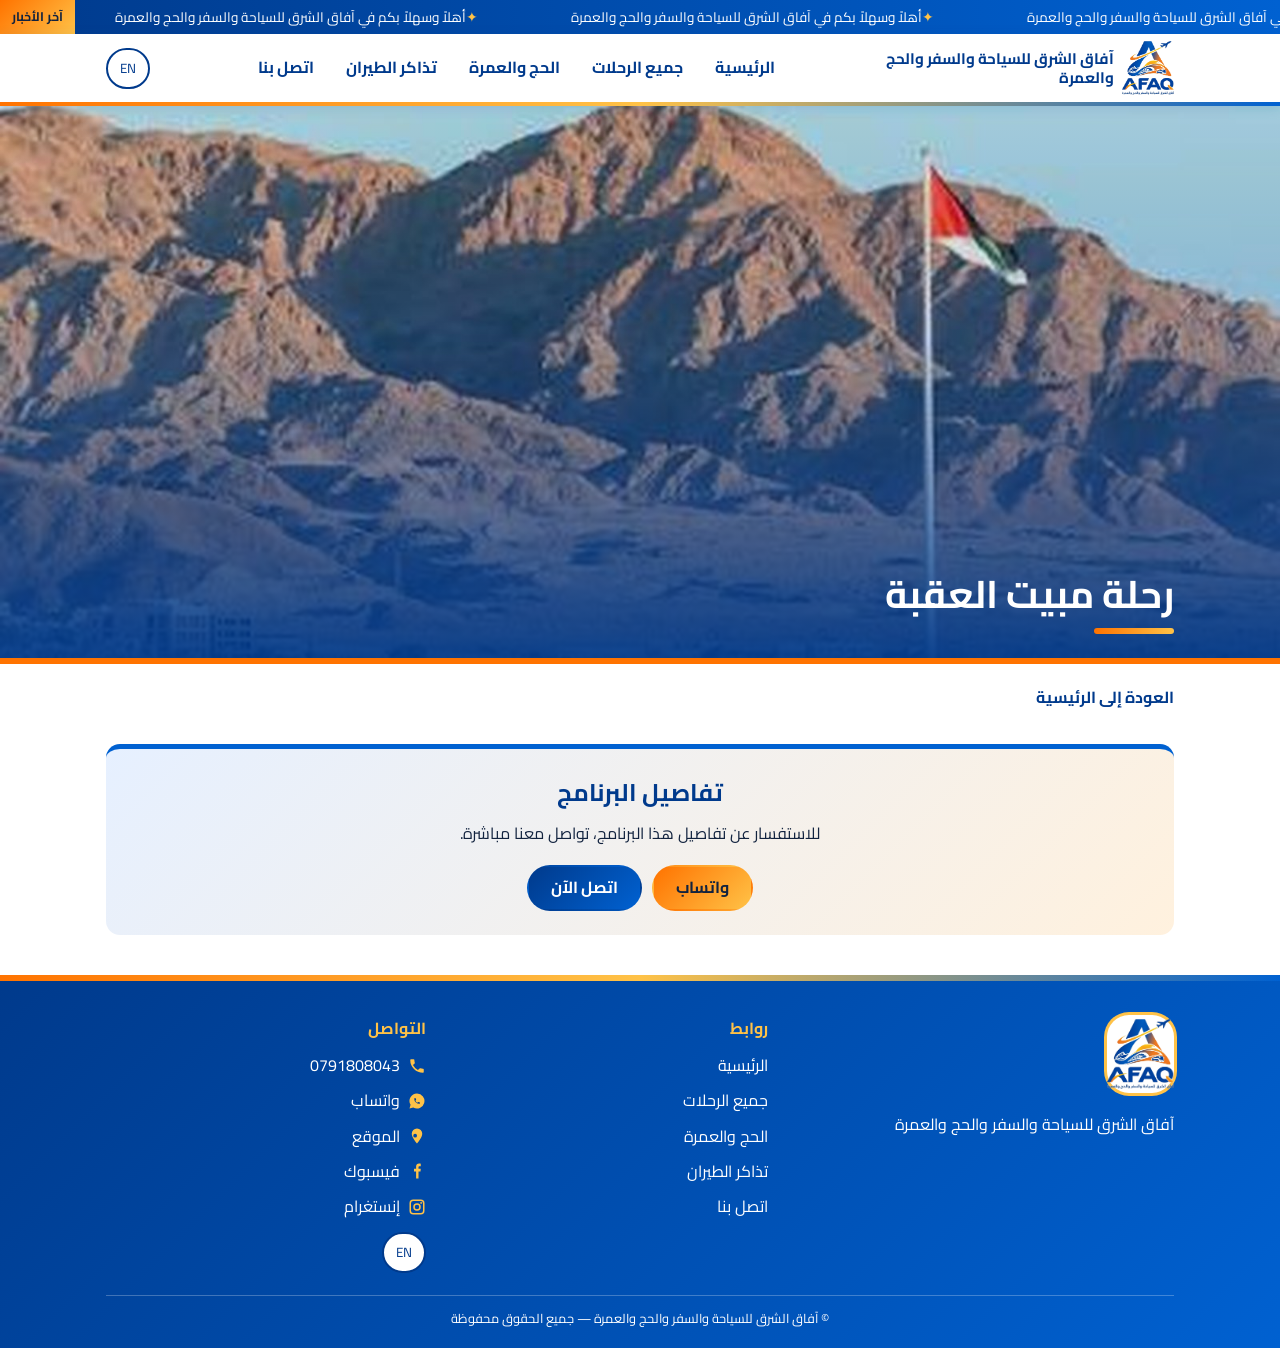
==== pages/aqaba-overnight.html @ fd5b0957 "Add files via upload" ====
<!DOCTYPE html>
<html lang="ar" dir="rtl">
<head>
<meta charset="utf-8">
<meta name="viewport" content="width=device-width, initial-scale=1">
<title>آفاق | Afaq</title>
<link rel="icon" href="../assets/logo/afaq-logo.png">
<link rel="stylesheet" href="../css/style.css">
<link rel="stylesheet" href="../css/responsive.css">
<link rel="stylesheet" href="../css/pages.css">
</head>
<body data-titlekey="c1">
<div class="ticker" role="marquee" aria-label="news"><div class="ticker-label" data-i18n="ticker_label">آخر الأخبار</div><div class="ticker-view"><div class="ticker-track" aria-live="off"><span data-i18n="ticker">أهلاً وسهلاً بكم في آفاق الشرق للسياحة والسفر والحج والعمرة</span><span data-i18n="ticker">أهلاً وسهلاً بكم في آفاق الشرق للسياحة والسفر والحج والعمرة</span><span data-i18n="ticker">أهلاً وسهلاً بكم في آفاق الشرق للسياحة والسفر والحج والعمرة</span><span data-i18n="ticker">أهلاً وسهلاً بكم في آفاق الشرق للسياحة والسفر والحج والعمرة</span><span data-i18n="ticker">أهلاً وسهلاً بكم في آفاق الشرق للسياحة والسفر والحج والعمرة</span><span data-i18n="ticker">أهلاً وسهلاً بكم في آفاق الشرق للسياحة والسفر والحج والعمرة</span><span data-i18n="ticker">أهلاً وسهلاً بكم في آفاق الشرق للسياحة والسفر والحج والعمرة</span><span data-i18n="ticker">أهلاً وسهلاً بكم في آفاق الشرق للسياحة والسفر والحج والعمرة</span><span data-i18n="ticker">أهلاً وسهلاً بكم في آفاق الشرق للسياحة والسفر والحج والعمرة</span><span data-i18n="ticker">أهلاً وسهلاً بكم في آفاق الشرق للسياحة والسفر والحج والعمرة</span><span data-i18n="ticker">أهلاً وسهلاً بكم في آفاق الشرق للسياحة والسفر والحج والعمرة</span><span data-i18n="ticker">أهلاً وسهلاً بكم في آفاق الشرق للسياحة والسفر والحج والعمرة</span></div></div></div>
<header class="nav"><div class="container">
<a class="nav-logo" href="../index.html" aria-label="Afaq"><img src="../assets/logo/afaq-logo.png" alt="Afaq"><span class="brand-name" data-i18n="company">آفاق الشرق للسياحة والسفر والحج والعمرة</span></a>
<nav class="nav-links" id="menu" aria-label="main">
<a href="../index.html" data-i18n="nav_home">الرئيسية</a>
<a href="../index.html#programs" data-i18n="nav_programs">جميع الرحلات</a>
<a href="../pages/hajj-umrah.html" data-i18n="nav_hajj">الحج والعمرة</a>
<a href="../pages/flight-tickets.html" data-i18n="nav_flights">تذاكر الطيران</a>
<a href="../index.html#contact" data-i18n="nav_contact">اتصل بنا</a>
</nav>
<div class="nav-right"><button class="lang-btn" type="button">EN</button><button class="menu-btn" type="button" aria-label="menu" aria-controls="menu" aria-expanded="false">☰</button></div>
</div></header>
<main>
<div class="page-hero"><img src="../assets/images/pages/aqaba.jpg" alt="العقبة" width="1600" height="900"><h1 data-i18n="c1">c1</h1></div>
<div class="container"><a class="back" href="../index.html" data-i18n="back_home">العودة إلى الرئيسية</a>
<!-- ===== EDITABLE CONTENT AREA =====
     Add the program details here (schedule, price, hotels, inclusions, conditions)
     once they are available. Nothing was invented. Remove the .details block below when done. -->
<section class="details"><h2 data-i18n="details_title">تفاصيل البرنامج</h2><p data-i18n="details_note">للاستفسار عن تفاصيل هذا البرنامج، تواصل معنا مباشرة.</p>
<div class="btns"><a class="btn btn-or" href="https://wa.me/962782977755" target="_blank" rel="noopener" data-i18n="wa_btn">واتساب</a><a class="btn btn-bl" href="tel:0791808043" data-i18n="call_btn">اتصل الآن</a></div></section>
</div></main>
<footer class="footer"><div class="container"><div class="f-grid">
<div><a class="logo-plate" href="../index.html"><img src="../assets/logo/afaq-logo.png" alt="Afaq"></a><p style="margin-top:10px" data-i18n="company">آفاق الشرق للسياحة والسفر والحج والعمرة</p></div>
<div><h4 data-i18n="footer_links">روابط</h4><ul>
<li><a href="../index.html" data-i18n="nav_home">الرئيسية</a></li>
<li><a href="../index.html#programs" data-i18n="nav_programs">جميع الرحلات</a></li>
<li><a href="../pages/hajj-umrah.html" data-i18n="nav_hajj">الحج والعمرة</a></li>
<li><a href="../pages/flight-tickets.html" data-i18n="nav_flights">تذاكر الطيران</a></li>
<li><a href="../index.html#contact" data-i18n="nav_contact">اتصل بنا</a></li></ul></div>
<div><h4 data-i18n="footer_contact">التواصل</h4><ul>
<li><a class="fl" href="tel:0791808043"><svg class="ic" viewBox="0 0 24 24" aria-hidden="true"><path d="M6.62 10.79a15.05 15.05 0 006.59 6.59l2.2-2.2a1 1 0 011.02-.24 11.36 11.36 0 003.58.57 1 1 0 011 1V20a1 1 0 01-1 1A17 17 0 013 4a1 1 0 011-1h3.5a1 1 0 011 1c0 1.25.2 2.45.57 3.57a1 1 0 01-.25 1.02z"/></svg><span dir="ltr">0791808043</span></a></li>
<li><a class="fl" href="https://wa.me/962782977755" target="_blank" rel="noopener"><svg class="ic" viewBox="0 0 24 24" aria-hidden="true"><path d="M12 2a10 10 0 00-8.6 15.1L2 22l5-1.3A10 10 0 1012 2z"/><path style="fill:var(--blue)" transform="translate(7 7) scale(.42)" d="M6.62 10.79a15.05 15.05 0 006.59 6.59l2.2-2.2a1 1 0 011.02-.24 11.36 11.36 0 003.58.57 1 1 0 011 1V20a1 1 0 01-1 1A17 17 0 013 4a1 1 0 011-1h3.5a1 1 0 011 1c0 1.25.2 2.45.57 3.57a1 1 0 01-.25 1.02z"/></svg><span data-i18n="lbl_whatsapp">واتساب</span></a></li>
<li><a class="fl" href="https://maps.app.goo.gl/3E16qzeTnFBvjdeH8" target="_blank" rel="noopener"><svg class="ic" viewBox="0 0 24 24" aria-hidden="true"><path d="M12 2a7 7 0 00-7 7c0 5.25 7 13 7 13s7-7.75 7-13a7 7 0 00-7-7zm0 9.500A2.500 2.500 0 119.500 9 2.500 2.500 0 0112 11.500z"/></svg><span data-i18n="lbl_location">الموقع</span></a></li>
<li><a class="fl" href="https://www.instagram.com/abostef_p?obrf=c3Zuem4zdndrcmEz&amp;utm_source=qr" target="_blank" rel="noopener"><svg class="ic" viewBox="0 0 24 24" aria-hidden="true"><path d="M14 9V7c0-.9.3-1.500 1.600-1.500H17V2.200C16.700 2.200 15.800 2 14.800 2 12.400 2 10.800 3.500 10.800 6.100V9H8v3.500h2.800V22H14v-9.500h2.700L17 9z"/></svg><span data-i18n="lbl_fb">فيسبوك</span></a></li>
<li><a class="fl" href="https://www.instagram.com/abostef_p?obrf=c3Zuem4zdndrcmEz&amp;utm_source=qr" target="_blank" rel="noopener"><svg class="ic" viewBox="0 0 24 24" aria-hidden="true"><path fill="none" stroke="currentColor" stroke-width="2" d="M7 3h10a4 4 0 014 4v10a4 4 0 01-4 4H7a4 4 0 01-4-4V7a4 4 0 014-4z"/><circle cx="12" cy="12" r="4" fill="none" stroke="currentColor" stroke-width="2"/><circle cx="17.500" cy="6.500" r="1.200"/></svg><span data-i18n="lbl_ig">إنستغرام</span></a></li></ul>
<button class="lang-btn" type="button" style="margin-top:8px">EN</button></div>
</div><p class="copy">© <span data-i18n="company">آفاق الشرق للسياحة والسفر والحج والعمرة</span> — <span data-i18n="rights">جميع الحقوق محفوظة</span></p></div></footer>
<script src="../js/language.js"></script>
<script src="../js/main.js"></script>
</body>
</html>
---- css/style.css ----
@font-face{font-family:Cairo;font-weight:400;font-display:swap;src:url(../assets/fonts/cairo-arabic-400-normal.woff2) format("woff2");unicode-range:U+0600-06FF,U+200C-200E,U+2010-2011,U+204F,U+2E41,U+FB50-FDFF,U+FE80-FEFC}
@font-face{font-family:Cairo;font-weight:700;font-display:swap;src:url(../assets/fonts/cairo-arabic-700-normal.woff2) format("woff2");unicode-range:U+0600-06FF,U+200C-200E,U+2010-2011,U+204F,U+2E41,U+FB50-FDFF,U+FE80-FEFC}
@font-face{font-family:Cairo;font-weight:400;font-display:swap;src:url(../assets/fonts/cairo-latin-400-normal.woff2) format("woff2");unicode-range:U+0000-00FF,U+0131,U+0152-0153,U+2000-206F,U+20AC,U+2122}
@font-face{font-family:Cairo;font-weight:700;font-display:swap;src:url(../assets/fonts/cairo-latin-700-normal.woff2) format("woff2");unicode-range:U+0000-00FF,U+0131,U+0152-0153,U+2000-206F,U+20AC,U+2122}
@font-face{font-family:Montserrat;font-weight:400;font-display:swap;src:url(../assets/fonts/montserrat-latin-400-normal.woff2) format("woff2")}
@font-face{font-family:Montserrat;font-weight:700;font-display:swap;src:url(../assets/fonts/montserrat-latin-700-normal.woff2) format("woff2")}
:root{--blue:#003A8C;--blue2:#0061D1;--orange:#FF7300;--yellow:#FFC247;--white:#fff;--ink:#12233f;--soft:#f3f7fd;--r:14px}
*{box-sizing:border-box;margin:0;padding:0}
html{scroll-behavior:smooth;-webkit-text-size-adjust:100%}
body{font-family:Cairo,Montserrat,sans-serif;color:var(--ink);background:#fff;line-height:1.7;overflow-x:hidden}
html[lang=en] body{font-family:Montserrat,Cairo,sans-serif;line-height:1.6}
img{max-width:100%;display:block}
a{color:inherit;text-decoration:none}
:focus-visible{outline:3px solid var(--yellow);outline-offset:2px}
.container{width:100%;max-width:1100px;margin:0 auto;padding:0 16px}
/* ticker */
.ticker{display:flex;height:34px;background:var(--blue);color:#fff;direction:ltr;overflow:hidden}
.ticker-label{flex:none;background:var(--orange);font-weight:700;font-size:.78rem;padding:0 12px;display:flex;align-items:center;z-index:1}
.ticker-view{flex:1;overflow:hidden}
.ticker-track{display:flex;width:max-content;animation:tick 28s linear infinite;will-change:transform}
.ticker-track span{padding:0 2.5rem;white-space:nowrap;line-height:34px;font-size:.85rem;unicode-bidi:plaintext}
.ticker-track span::before{content:"✦";color:var(--yellow);margin-inline-end:.8rem}
@keyframes tick{to{transform:translateX(-50%)}}
/* nav */
.nav{position:sticky;top:0;z-index:50;background:#fff;box-shadow:0 2px 12px rgba(0,58,140,.12)}
.nav .container{display:flex;align-items:center;justify-content:space-between;height:60px;gap:8px}
.nav-logo img{height:46px;width:auto}
.menu-btn{width:44px;height:44px;border:0;background:var(--blue);border-radius:10px;color:#fff;font-size:1.4rem;cursor:pointer}
.nav-links{position:absolute;top:60px;inset-inline:0;background:#fff;display:none;flex-direction:column;padding:8px 16px 16px;box-shadow:0 10px 20px rgba(0,58,140,.15)}
.nav-links.open{display:flex}
.nav-links a{padding:12px 6px;font-weight:700;color:var(--blue);border-bottom:1px solid #e6edf8;min-height:44px}
.nav-links a:hover{color:var(--orange)}
.lang-btn{border:2px solid var(--blue);background:#fff;color:var(--blue);font:700 .85rem inherit;font-family:inherit;border-radius:999px;padding:6px 12px;cursor:pointer;min-height:40px}
.lang-btn:hover{background:var(--blue);color:#fff}
.nav-right{display:flex;gap:8px;align-items:center}
/* hero */
.hero{position:relative;min-height:80svh;display:grid;place-items:center;color:#fff;overflow:hidden;background:var(--blue)}
.slides,.slide{position:absolute;inset:0}
.slide{width:100%;height:100%;object-fit:cover;opacity:0;transition:opacity 1s ease}
.slide.active{opacity:1}
.hero::after{content:"";position:absolute;inset:0;background:linear-gradient(180deg,rgba(0,30,80,.45),rgba(0,30,80,.6))}
.hero-content{position:relative;z-index:2;text-align:center;padding:32px 16px;width:100%}
.logo-plate{display:inline-block;background:#fff;border-radius:22px;padding:10px 16px;box-shadow:0 10px 30px rgba(0,0,0,.3)}
.logo-plate img{height:120px;width:auto}
.hero h1{font-size:2.1rem;margin-top:14px;text-shadow:0 2px 10px rgba(0,0,0,.5)}
.hero p{font-size:1.05rem;text-shadow:0 2px 8px rgba(0,0,0,.5);max-width:34ch;margin:6px auto 0}
.btns{display:flex;flex-wrap:wrap;gap:10px;justify-content:center;margin-top:18px}
.btn{display:inline-flex;align-items:center;justify-content:center;min-height:46px;padding:0 22px;border-radius:999px;font-weight:700;border:2px solid transparent;cursor:pointer;transition:.2s}
.btn-or{background:var(--orange);color:#fff}.btn-or:hover{background:#e56700;transform:translateY(-2px)}
.btn-wh{background:#fff;color:var(--blue)}.btn-wh:hover{background:var(--yellow)}
.btn-bl{background:var(--blue);color:#fff}.btn-bl:hover{background:var(--blue2)}
/* sections */
.section{padding:44px 0}
.section.alt{background:var(--soft)}
.sec-title{color:var(--blue);font-size:1.6rem;text-align:center;margin-bottom:22px;position:relative;padding-bottom:12px}
.sec-title::after{content:"";position:absolute;bottom:0;left:50%;transform:translateX(-50%);width:70px;height:5px;border-radius:5px;background:linear-gradient(90deg,var(--orange),var(--yellow))}
/* cards */
.cards{display:grid;grid-template-columns:repeat(2,1fr);gap:10px}
.card{position:relative;display:block;aspect-ratio:16/10;border-radius:var(--r);overflow:hidden;background:var(--blue);box-shadow:0 4px 14px rgba(0,58,140,.18);transition:transform .25s,box-shadow .25s;-webkit-tap-highlight-color:transparent}
.card img{width:100%;height:100%;object-fit:cover;transition:transform .5s}
.card::after{content:"";position:absolute;inset:auto 0 0 0;height:65%;background:linear-gradient(0deg,rgba(0,25,70,.9),transparent)}
.card h3{position:absolute;z-index:2;inset-inline:0;bottom:0;padding:8px 10px;color:#fff;font-size:.85rem;line-height:1.35}
.card:active{transform:scale(.97)}
.card:hover{transform:translateY(-4px);box-shadow:0 10px 22px rgba(0,58,140,.3)}
.card:hover img{transform:scale(1.07)}
/* about + contact */
.about{display:grid;gap:18px;text-align:center;justify-items:center}
.about h3{color:var(--blue);font-size:1.3rem}
.about .logo-plate{box-shadow:0 4px 18px rgba(0,58,140,.18);border:1px solid #e1e9f6}
.contact-grid{display:grid;grid-template-columns:1fr;gap:10px}
.c-item{display:flex;flex-direction:column;gap:2px;background:#fff;border-radius:var(--r);padding:14px 16px;border-inline-start:5px solid var(--orange);box-shadow:0 3px 10px rgba(0,58,140,.1);min-height:64px;word-break:break-word}
a.c-item:hover{border-color:var(--yellow);transform:translateY(-2px)}
.c-item small{color:var(--blue2);font-weight:700}
.c-item b{direction:ltr;unicode-bidi:plaintext;text-align:start}
/* footer */
.footer{background:var(--blue);color:#fff;padding:34px 0 18px}
.f-grid{display:grid;gap:22px}
.footer .logo-plate img{height:70px}
.footer h4{color:var(--yellow);margin-bottom:6px}
.footer li{list-style:none}
.footer a{display:inline-block;padding:4px 0}
.footer a:hover{color:var(--yellow)}
.copy{border-top:1px solid rgba(255,255,255,.25);margin-top:22px;padding-top:12px;font-size:.8rem;text-align:center}
@media (prefers-reduced-motion:reduce){*{scroll-behavior:auto!important;transition:none!important}.ticker-track{animation-duration:90s}}
/* icons */
.ic{width:20px;height:20px;flex:none;fill:currentColor}
.c-item{flex-direction:row;align-items:center;gap:12px}
.c-txt{display:flex;flex-direction:column;min-width:0}
.c-ico{width:42px;height:42px;padding:10px;border-radius:50%;background:var(--blue);color:#fff;transition:background .2s}
a.c-item:hover .c-ico{background:var(--orange)}
.footer a.fl{display:inline-flex;align-items:center;gap:8px}
.footer a.fl .ic{width:18px;height:18px;color:var(--yellow)}
/* location */
.loc{display:grid;gap:16px}
.map-wrap{border-radius:var(--r);overflow:hidden;box-shadow:0 6px 20px rgba(0,58,140,.2);aspect-ratio:4/3;background:#dfe8f5}
.map-wrap iframe{width:100%;height:100%;border:0;display:block}
.loc-card{background:#fff;border-radius:var(--r);padding:22px 20px;border-inline-start:5px solid var(--orange);box-shadow:0 3px 10px rgba(0,58,140,.1);display:flex;flex-direction:column;align-items:flex-start;gap:8px;justify-content:center}
.loc-card h3{color:var(--blue)}
.loc-card .btn{margin-top:8px}
/* contact cards */
.ct-grid{display:grid;grid-template-columns:repeat(2,1fr);gap:10px}
.ct-card{background:#fff;border-radius:var(--r);border:1px solid #e1e9f6;border-top:4px solid var(--orange);box-shadow:0 3px 12px rgba(0,58,140,.1);padding:18px 10px;display:flex;flex-direction:column;align-items:center;gap:6px;text-align:center;transition:transform .2s,box-shadow .2s}
.ct-card:hover{transform:translateY(-4px);box-shadow:0 10px 22px rgba(0,58,140,.2)}
.ct-card .c-ico{width:52px;height:52px;padding:13px}
.ct-card h3{color:var(--blue);font-size:1rem}
.ct-card p{font-weight:700;font-size:.9rem;word-break:break-word}
.ct-card .btn{margin-top:auto;min-height:42px;padding:0 20px;font-size:.9rem}
.hours{display:flex;align-items:center;justify-content:center;gap:8px;margin-top:16px;color:var(--blue)}
.hours .ic{color:var(--orange)}
/* brand in top bar */
.nav-logo{display:flex;align-items:center;gap:8px;min-width:0;flex:1}
.nav-logo img{flex:none}
.brand-name{color:var(--blue);font-weight:700;font-size:.72rem;line-height:1.25;min-width:0}
.nav-right{flex:none}
/* ===== vibrant brand palette (from the brand board) ===== */
:root{--grad-warm:linear-gradient(135deg,#FF7300,#FFC247);--grad-cool:linear-gradient(135deg,#003A8C,#0061D1);--tint:linear-gradient(135deg,#e6f0ff 0%,#fff 50%,#fff1de 100%)}
.ticker{background:linear-gradient(90deg,var(--blue),var(--blue2))}
.ticker-label{background:var(--grad-warm);color:#12233f}
.nav{border-bottom:4px solid transparent;border-image:linear-gradient(90deg,var(--orange),var(--yellow),var(--blue2)) 1}
.hero::after{background:linear-gradient(180deg,rgba(0,58,140,.6) 0%,rgba(0,97,209,.25) 55%,rgba(255,115,0,.4) 100%)}
.logo-plate{box-shadow:0 0 0 4px var(--yellow),0 10px 30px rgba(0,0,0,.3)}
.about .logo-plate{box-shadow:0 0 0 4px var(--yellow),0 6px 18px rgba(0,58,140,.2);border:0}
.hero h1{color:#fff}
.btn-or{background:var(--grad-warm);color:#12233f;border-color:transparent}
.btn-or:hover{background:linear-gradient(135deg,#ff8a1f,#ffd36b);color:#12233f}
.btn-bl{background:var(--grad-cool)}
.btn-bl:hover{background:linear-gradient(135deg,#0061D1,#2a85f0)}
#programs{position:relative}
#programs::before{content:"";position:absolute;left:0;right:0;top:-39px;height:40px;pointer-events:none;z-index:3;background:url("data:image/svg+xml,%3Csvg xmlns='http://www.w3.org/2000/svg' viewBox='0 0 1440 80' preserveAspectRatio='none'%3E%3Cpath fill='%23FF7300' d='M0 30C240 0 480 70 720 40S1200 0 1440 30V80H0z'/%3E%3Cpath fill='%23FFC247' d='M0 45C260 15 520 80 760 52S1200 18 1440 46V80H0z'/%3E%3Cpath fill='%23fff' d='M0 58C280 32 540 82 780 62S1220 38 1440 60V80H0z'/%3E%3C/svg%3E") center/100% 100% no-repeat}
.section.alt{background:var(--tint)}
.sec-title{background:var(--grad-cool);-webkit-background-clip:text;background-clip:text;-webkit-text-fill-color:transparent;color:var(--blue)}
.sec-title::after{height:6px;width:90px;background:linear-gradient(90deg,var(--blue2),var(--orange),var(--yellow))}
.card::after{background:linear-gradient(0deg,rgba(0,58,140,.95),rgba(0,97,209,.15) 70%,transparent)}
.card{box-shadow:0 6px 16px rgba(0,97,209,.25);border-bottom:4px solid var(--orange)}
.card:nth-child(even){border-bottom-color:var(--yellow)}
.card:hover{box-shadow:0 12px 24px rgba(255,115,0,.35)}
.card h3{display:flex;align-items:center;gap:7px}
.card h3::before{content:"";flex:none;width:5px;height:1.2em;border-radius:3px;background:var(--orange)}
.card:nth-child(even) h3::before{background:var(--yellow)}
.ct-card{border-top-color:var(--a,var(--orange))}
.ct-card:nth-child(1){--a:var(--blue2)}
.ct-card:nth-child(2){--a:var(--orange)}
.ct-card:nth-child(3){--a:var(--yellow);--ic:var(--blue)}
.ct-card:nth-child(4){--a:var(--blue)}
.ct-card .c-ico{background:var(--a);color:var(--ic,#fff)}
.ct-card .c-ico path[style]{fill:var(--a)!important}
.ct-card:hover{box-shadow:0 10px 22px rgba(0,97,209,.25)}
.hours{background:#fff;border-radius:999px;padding:10px 18px;width:fit-content;margin-inline:auto;box-shadow:0 3px 10px rgba(0,58,140,.12);border:2px solid var(--yellow)}
.loc-card{border-inline-start-color:var(--blue2)}
.loc-card .c-ico{background:var(--orange)}
.footer{background:var(--grad-cool);border-top:6px solid transparent;border-image:linear-gradient(90deg,var(--orange),var(--yellow),var(--blue2)) 1}
.footer .logo-plate{box-shadow:0 0 0 3px var(--yellow)}
---- css/responsive.css ----
@media (max-width:359px){.logo-plate img{height:92px}.hero h1{font-size:1.7rem}.card h3{font-size:.75rem;padding:6px 8px}.btn{padding:0 16px}}
@media (min-width:700px){
.cards{grid-template-columns:repeat(3,1fr);gap:16px}.card h3{font-size:1rem;padding:12px 14px}
.contact-grid{grid-template-columns:repeat(2,1fr)}.f-grid{grid-template-columns:1.2fr 1fr 1fr}
.about{grid-template-columns:auto 1fr;text-align:start;gap:32px}.hero{min-height:82vh}.hero h1{font-size:2.8rem}.logo-plate img{height:150px}}
@media (min-width:1024px){
.menu-btn{display:none}
.nav-links{position:static;display:flex;flex-direction:row;box-shadow:none;padding:0;gap:4px}
.nav-links a{border:0;padding:8px 14px;border-radius:999px;display:flex;align-items:center;min-height:40px}
.nav-links a:hover{background:var(--soft)}
.nav .container{height:68px}.nav-logo img{height:54px}
.contact-grid{grid-template-columns:repeat(3,1fr)}.section{padding:60px 0}}
@media (min-width:700px){.loc{grid-template-columns:3fr 2fr;align-items:center}.map-wrap{aspect-ratio:16/10}}
@media (min-width:900px){.ct-grid{grid-template-columns:repeat(4,1fr);gap:16px}}
@media (max-width:359px){.brand-name{font-size:.62rem}.nav-logo img{height:38px}.nav .container{gap:4px;padding:0 10px}.lang-btn{padding:4px 8px;font-size:.75rem}}
@media (min-width:480px){.brand-name{font-size:.85rem}}
@media (min-width:1024px){.nav-logo{flex:none}.brand-name{font-size:.95rem;max-width:230px}.nav-links{flex:1;justify-content:center}}
---- css/pages.css ----
.page-hero{position:relative;aspect-ratio:16/9;max-height:62vh;min-height:200px;width:100%;background:var(--blue);overflow:hidden}
.page-hero img{width:100%;height:100%;object-fit:cover}
.page-hero::after{content:"";position:absolute;inset:0;background:linear-gradient(0deg,rgba(0,25,70,.85),transparent 60%)}
.page-hero h1{position:absolute;z-index:2;bottom:0;inset-inline:0;color:#fff;padding:16px;font-size:1.6rem;line-height:1.3;max-width:1100px;margin:0 auto}
.back{display:inline-flex;align-items:center;min-height:44px;color:var(--blue);font-weight:700;margin:12px 0}
.back:hover{color:var(--orange)}
.details{background:var(--soft);border-radius:var(--r);padding:24px 18px;text-align:center;border-top:5px solid var(--orange);margin:12px 0 40px}
.details h2{color:var(--blue);margin-bottom:6px}
.details p{margin-bottom:6px}
@media (min-width:700px){.page-hero h1{font-size:2.4rem;padding:24px 16px}}
.page-hero::after{background:linear-gradient(0deg,rgba(0,58,140,.95),rgba(0,97,209,.2) 60%,transparent)}
.page-hero{border-bottom:6px solid var(--orange)}
.page-hero h1::after{content:"";display:block;width:80px;height:6px;border-radius:6px;margin-top:8px;background:linear-gradient(90deg,var(--orange),var(--yellow))}
.details{background:linear-gradient(135deg,#e6f0ff,#fff1de);border-top-color:var(--blue2)}
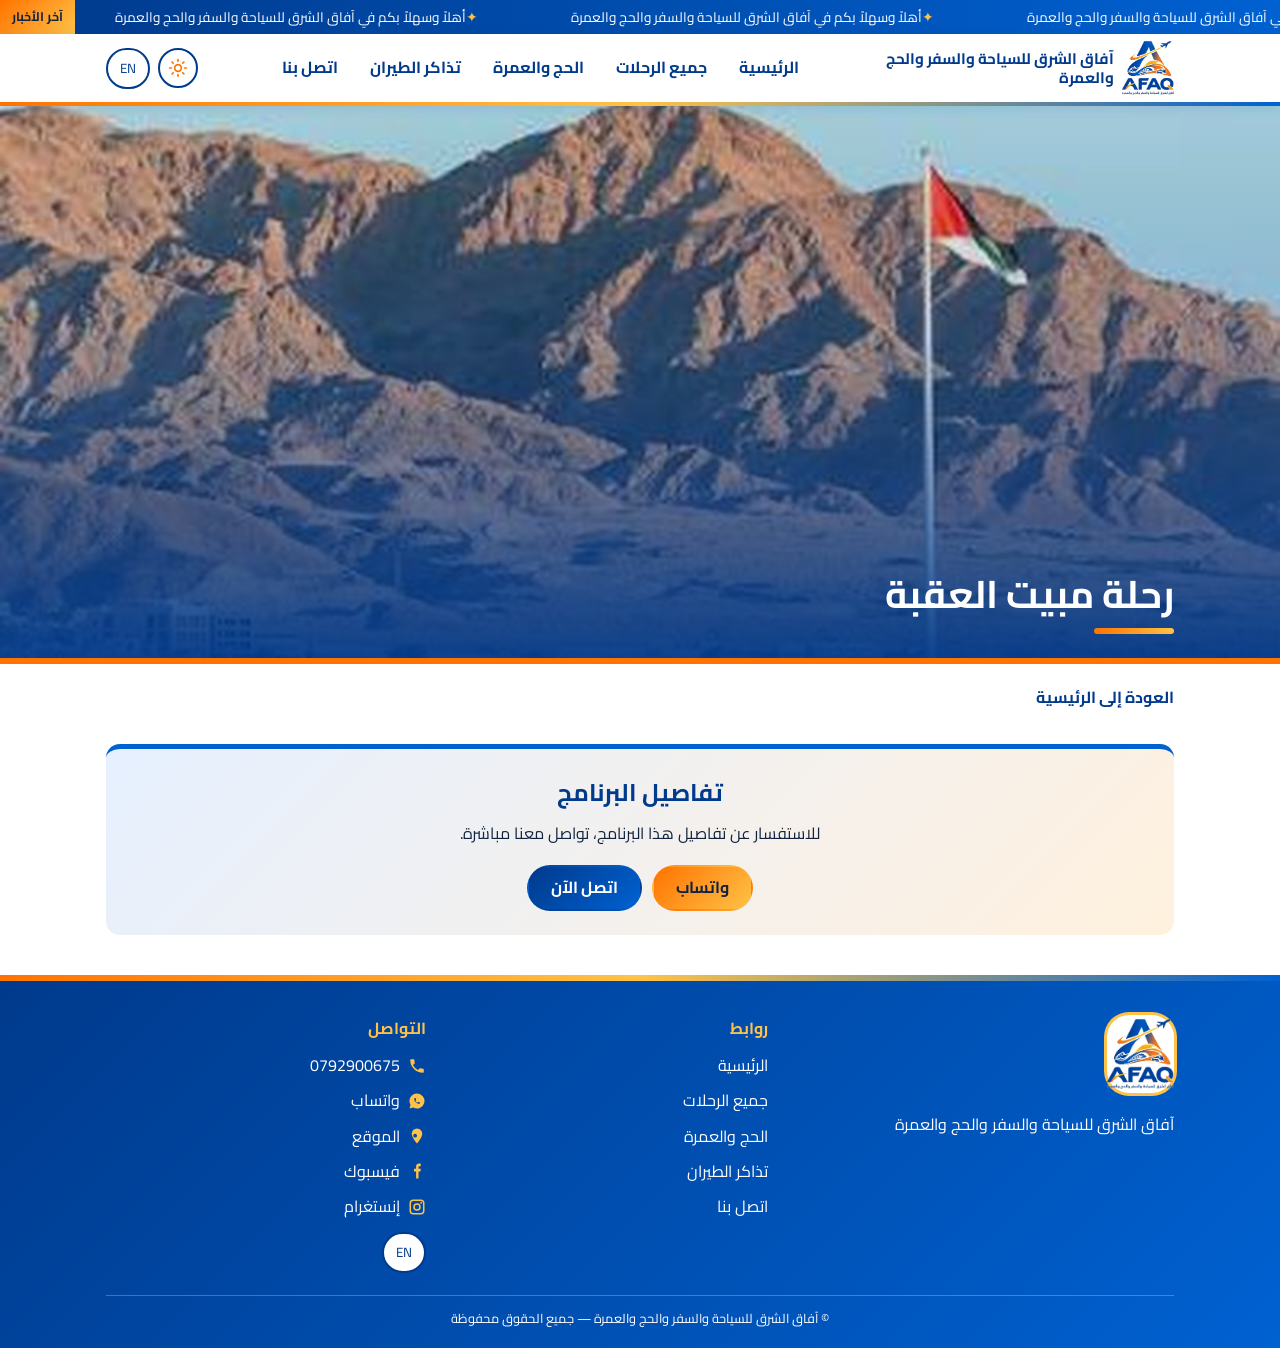
==== commit 0431f536: "Add files via upload" ====
--- a/pages/aqaba-overnight.html
+++ b/pages/aqaba-overnight.html
@@ -8,6 +8,8 @@
 <link rel="stylesheet" href="../css/style.css">
 <link rel="stylesheet" href="../css/responsive.css">
 <link rel="stylesheet" href="../css/pages.css">
+<script>try{if(localStorage.getItem("afaq-theme")==="dark")document.documentElement.setAttribute("data-theme","dark")}catch(e){}</script>
+<link rel="stylesheet" href="../css/theme.css">
 </head>
 <body data-titlekey="c1">
 <div class="ticker" role="marquee" aria-label="news"><div class="ticker-label" data-i18n="ticker_label">آخر الأخبار</div><div class="ticker-view"><div class="ticker-track" aria-live="off"><span data-i18n="ticker">أهلاً وسهلاً بكم في آفاق الشرق للسياحة والسفر والحج والعمرة</span><span data-i18n="ticker">أهلاً وسهلاً بكم في آفاق الشرق للسياحة والسفر والحج والعمرة</span><span data-i18n="ticker">أهلاً وسهلاً بكم في آفاق الشرق للسياحة والسفر والحج والعمرة</span><span data-i18n="ticker">أهلاً وسهلاً بكم في آفاق الشرق للسياحة والسفر والحج والعمرة</span><span data-i18n="ticker">أهلاً وسهلاً بكم في آفاق الشرق للسياحة والسفر والحج والعمرة</span><span data-i18n="ticker">أهلاً وسهلاً بكم في آفاق الشرق للسياحة والسفر والحج والعمرة</span><span data-i18n="ticker">أهلاً وسهلاً بكم في آفاق الشرق للسياحة والسفر والحج والعمرة</span><span data-i18n="ticker">أهلاً وسهلاً بكم في آفاق الشرق للسياحة والسفر والحج والعمرة</span><span data-i18n="ticker">أهلاً وسهلاً بكم في آفاق الشرق للسياحة والسفر والحج والعمرة</span><span data-i18n="ticker">أهلاً وسهلاً بكم في آفاق الشرق للسياحة والسفر والحج والعمرة</span><span data-i18n="ticker">أهلاً وسهلاً بكم في آفاق الشرق للسياحة والسفر والحج والعمرة</span><span data-i18n="ticker">أهلاً وسهلاً بكم في آفاق الشرق للسياحة والسفر والحج والعمرة</span></div></div></div>
@@ -20,7 +22,7 @@
 <a href="../pages/flight-tickets.html" data-i18n="nav_flights">تذاكر الطيران</a>
 <a href="../index.html#contact" data-i18n="nav_contact">اتصل بنا</a>
 </nav>
-<div class="nav-right"><button class="lang-btn" type="button">EN</button><button class="menu-btn" type="button" aria-label="menu" aria-controls="menu" aria-expanded="false">☰</button></div>
+<div class="nav-right"><button class="theme-btn" type="button" aria-label="التبديل إلى الوضع الداكن" aria-pressed="false"><svg class="i-sun" viewBox="0 0 24 24" aria-hidden="true"><circle cx="12" cy="12" r="4"/><path d="M12 2v2M12 20v2M4.93 4.93l1.41 1.41M17.66 17.66l1.41 1.41M2 12h2M20 12h2M4.93 19.07l1.41-1.41M17.66 6.34l1.41-1.41"/></svg><svg class="i-moon" viewBox="0 0 24 24" aria-hidden="true"><path d="M21 12.8A9 9 0 1111.2 3a7 7 0 009.8 9.8z"/></svg></button><button class="lang-btn" type="button">EN</button><button class="menu-btn" type="button" aria-label="menu" aria-controls="menu" aria-expanded="false">☰</button></div>
 </div></header>
 <main>
 <div class="page-hero"><img src="../assets/images/pages/aqaba.jpg" alt="العقبة" width="1600" height="900"><h1 data-i18n="c1">c1</h1></div>
@@ -29,7 +31,7 @@
      Add the program details here (schedule, price, hotels, inclusions, conditions)
      once they are available. Nothing was invented. Remove the .details block below when done. -->
 <section class="details"><h2 data-i18n="details_title">تفاصيل البرنامج</h2><p data-i18n="details_note">للاستفسار عن تفاصيل هذا البرنامج، تواصل معنا مباشرة.</p>
-<div class="btns"><a class="btn btn-or" href="https://wa.me/962782977755" target="_blank" rel="noopener" data-i18n="wa_btn">واتساب</a><a class="btn btn-bl" href="tel:0791808043" data-i18n="call_btn">اتصل الآن</a></div></section>
+<div class="btns"><a class="btn btn-or" href="https://wa.me/962792900675" target="_blank" rel="noopener" data-i18n="wa_btn">واتساب</a><a class="btn btn-bl" href="tel:+962792900675" data-i18n="call_btn">اتصل الآن</a></div></section>
 </div></main>
 <footer class="footer"><div class="container"><div class="f-grid">
 <div><a class="logo-plate" href="../index.html"><img src="../assets/logo/afaq-logo.png" alt="Afaq"></a><p style="margin-top:10px" data-i18n="company">آفاق الشرق للسياحة والسفر والحج والعمرة</p></div>
@@ -40,14 +42,15 @@
 <li><a href="../pages/flight-tickets.html" data-i18n="nav_flights">تذاكر الطيران</a></li>
 <li><a href="../index.html#contact" data-i18n="nav_contact">اتصل بنا</a></li></ul></div>
 <div><h4 data-i18n="footer_contact">التواصل</h4><ul>
-<li><a class="fl" href="tel:0791808043"><svg class="ic" viewBox="0 0 24 24" aria-hidden="true"><path d="M6.62 10.79a15.05 15.05 0 006.59 6.59l2.2-2.2a1 1 0 011.02-.24 11.36 11.36 0 003.58.57 1 1 0 011 1V20a1 1 0 01-1 1A17 17 0 013 4a1 1 0 011-1h3.5a1 1 0 011 1c0 1.25.2 2.45.57 3.57a1 1 0 01-.25 1.02z"/></svg><span dir="ltr">0791808043</span></a></li>
-<li><a class="fl" href="https://wa.me/962782977755" target="_blank" rel="noopener"><svg class="ic" viewBox="0 0 24 24" aria-hidden="true"><path d="M12 2a10 10 0 00-8.6 15.1L2 22l5-1.3A10 10 0 1012 2z"/><path style="fill:var(--blue)" transform="translate(7 7) scale(.42)" d="M6.62 10.79a15.05 15.05 0 006.59 6.59l2.2-2.2a1 1 0 011.02-.24 11.36 11.36 0 003.58.57 1 1 0 011 1V20a1 1 0 01-1 1A17 17 0 013 4a1 1 0 011-1h3.5a1 1 0 011 1c0 1.25.2 2.45.57 3.57a1 1 0 01-.25 1.02z"/></svg><span data-i18n="lbl_whatsapp">واتساب</span></a></li>
+<li><a class="fl" href="tel:+962792900675"><svg class="ic" viewBox="0 0 24 24" aria-hidden="true"><path d="M6.62 10.79a15.05 15.05 0 006.59 6.59l2.2-2.2a1 1 0 011.02-.24 11.36 11.36 0 003.58.57 1 1 0 011 1V20a1 1 0 01-1 1A17 17 0 013 4a1 1 0 011-1h3.5a1 1 0 011 1c0 1.25.2 2.45.57 3.57a1 1 0 01-.25 1.02z"/></svg><span dir="ltr">0792900675</span></a></li>
+<li><a class="fl" href="https://wa.me/962792900675" target="_blank" rel="noopener"><svg class="ic" viewBox="0 0 24 24" aria-hidden="true"><path d="M12 2a10 10 0 00-8.6 15.1L2 22l5-1.3A10 10 0 1012 2z"/><path style="fill:var(--blue)" transform="translate(7 7) scale(.42)" d="M6.62 10.79a15.05 15.05 0 006.59 6.59l2.2-2.2a1 1 0 011.02-.24 11.36 11.36 0 003.58.57 1 1 0 011 1V20a1 1 0 01-1 1A17 17 0 013 4a1 1 0 011-1h3.5a1 1 0 011 1c0 1.25.2 2.45.57 3.57a1 1 0 01-.25 1.02z"/></svg><span data-i18n="lbl_whatsapp">واتساب</span></a></li>
 <li><a class="fl" href="https://maps.app.goo.gl/3E16qzeTnFBvjdeH8" target="_blank" rel="noopener"><svg class="ic" viewBox="0 0 24 24" aria-hidden="true"><path d="M12 2a7 7 0 00-7 7c0 5.25 7 13 7 13s7-7.75 7-13a7 7 0 00-7-7zm0 9.500A2.500 2.500 0 119.500 9 2.500 2.500 0 0112 11.500z"/></svg><span data-i18n="lbl_location">الموقع</span></a></li>
-<li><a class="fl" href="https://www.instagram.com/abostef_p?obrf=c3Zuem4zdndrcmEz&amp;utm_source=qr" target="_blank" rel="noopener"><svg class="ic" viewBox="0 0 24 24" aria-hidden="true"><path d="M14 9V7c0-.9.3-1.500 1.600-1.500H17V2.200C16.700 2.200 15.800 2 14.800 2 12.400 2 10.800 3.500 10.800 6.100V9H8v3.500h2.800V22H14v-9.500h2.700L17 9z"/></svg><span data-i18n="lbl_fb">فيسبوك</span></a></li>
-<li><a class="fl" href="https://www.instagram.com/abostef_p?obrf=c3Zuem4zdndrcmEz&amp;utm_source=qr" target="_blank" rel="noopener"><svg class="ic" viewBox="0 0 24 24" aria-hidden="true"><path fill="none" stroke="currentColor" stroke-width="2" d="M7 3h10a4 4 0 014 4v10a4 4 0 01-4 4H7a4 4 0 01-4-4V7a4 4 0 014-4z"/><circle cx="12" cy="12" r="4" fill="none" stroke="currentColor" stroke-width="2"/><circle cx="17.500" cy="6.500" r="1.200"/></svg><span data-i18n="lbl_ig">إنستغرام</span></a></li></ul>
+<li><a class="fl" href="https://www.facebook.com/share/19L39AtSsV/?mibextid=wwXIfr" target="_blank" rel="noopener"><svg class="ic" viewBox="0 0 24 24" aria-hidden="true"><path d="M14 9V7c0-.9.3-1.500 1.600-1.500H17V2.200C16.700 2.200 15.800 2 14.800 2 12.400 2 10.800 3.500 10.800 6.100V9H8v3.500h2.800V22H14v-9.500h2.700L17 9z"/></svg><span data-i18n="lbl_fb">فيسبوك</span></a></li>
+<li><a class="fl" href="https://www.instagram.com/afaq.trravel?mdxt=MW5kZTJ1Y2N6dGg1&amp;utm_source=qr" target="_blank" rel="noopener"><svg class="ic" viewBox="0 0 24 24" aria-hidden="true"><path fill="none" stroke="currentColor" stroke-width="2" d="M7 3h10a4 4 0 014 4v10a4 4 0 01-4 4H7a4 4 0 01-4-4V7a4 4 0 014-4z"/><circle cx="12" cy="12" r="4" fill="none" stroke="currentColor" stroke-width="2"/><circle cx="17.500" cy="6.500" r="1.200"/></svg><span data-i18n="lbl_ig">إنستغرام</span></a></li></ul>
 <button class="lang-btn" type="button" style="margin-top:8px">EN</button></div>
 </div><p class="copy">© <span data-i18n="company">آفاق الشرق للسياحة والسفر والحج والعمرة</span> — <span data-i18n="rights">جميع الحقوق محفوظة</span></p></div></footer>
 <script src="../js/language.js"></script>
 <script src="../js/main.js"></script>
+<script src="../js/theme.js"></script>
 </body>
 </html>
--- a/css/style.css
+++ b/css/style.css
@@ -38,6 +38,7 @@
 .slides,.slide{position:absolute;inset:0}
 .slide{width:100%;height:100%;object-fit:cover;opacity:0;transition:opacity 1s ease}
 .slide.active{opacity:1}
+@media (max-width:700px){.slide{object-position:var(--pm,50% 50%)}}
 .hero::after{content:"";position:absolute;inset:0;background:linear-gradient(180deg,rgba(0,30,80,.45),rgba(0,30,80,.6))}
 .hero-content{position:relative;z-index:2;text-align:center;padding:32px 16px;width:100%}
 .logo-plate{display:inline-block;background:#fff;border-radius:22px;padding:10px 16px;box-shadow:0 10px 30px rgba(0,0,0,.3)}
--- a/css/theme.css
+++ b/css/theme.css
@@ -0,0 +1,74 @@
+/* ===== Theme toggle (light = default, dark = html[data-theme=dark]) ===== */
+.theme-btn{flex:none;width:40px;height:40px;display:grid;place-items:center;border:2px solid var(--blue);background:#fff;color:var(--orange);border-radius:50%;cursor:pointer;padding:0;transition:background .2s,color .2s,border-color .2s,transform .2s}
+.theme-btn:hover{background:var(--blue);color:var(--yellow);transform:rotate(15deg)}
+.theme-btn svg{width:20px;height:20px;fill:none;stroke:currentColor;stroke-width:2;stroke-linecap:round;stroke-linejoin:round}
+.theme-btn .i-moon{display:none}
+html[data-theme=dark] .theme-btn .i-sun{display:none}
+html[data-theme=dark] .theme-btn .i-moon{display:block}
+@media (max-width:359px){.theme-btn{width:34px;height:34px}.theme-btn svg{width:17px;height:17px}.nav-right{gap:4px}}
+html.theme-anim *,html.theme-anim *::before,html.theme-anim *::after{transition:background-color .3s,color .3s,border-color .3s,box-shadow .3s!important}
+@media (prefers-reduced-motion:reduce){html.theme-anim *{transition:none!important}}
+
+/* ===== Dark palette ===== */
+html[data-theme=dark]{
+  color-scheme:dark;
+  --blue:#1746A2;--orange:#FF8A35;
+  --soft:#222B3D;
+  --tint:linear-gradient(135deg,#141a2b 0%,#191F2E 50%,#1c2132 100%);
+  --grad-cool:linear-gradient(135deg,#1746A2,#2a62c9);
+  --grad-warm:linear-gradient(135deg,#FF8A35,#FFC247);
+  --d-bg:#101522;--d-surface:#191F2E;--d-surface2:#222B3D;
+  --d-text:#fff;--d-muted:#C5CCDA;--d-link:#8fb5ff;--d-line:#2d3850;
+}
+html[data-theme=dark] body{background:var(--d-bg);color:var(--d-text)}
+/* top bar + menu */
+html[data-theme=dark] .ticker{background:linear-gradient(90deg,#1746A2,#0f2f73)}
+html[data-theme=dark] .nav{background:var(--d-surface);box-shadow:0 2px 14px rgba(0,0,0,.45)}
+html[data-theme=dark] .nav-links{background:var(--d-surface);box-shadow:0 10px 20px rgba(0,0,0,.5)}
+html[data-theme=dark] .nav-links a{color:var(--d-link);border-bottom-color:var(--d-line)}
+html[data-theme=dark] .nav-links a:hover{color:var(--orange)}
+html[data-theme=dark] .brand-name{color:var(--d-text)}
+html[data-theme=dark] .lang-btn{background:var(--d-surface);color:var(--d-link);border-color:var(--d-link)}
+html[data-theme=dark] .lang-btn:hover{background:var(--blue);color:#fff;border-color:var(--blue)}
+html[data-theme=dark] .theme-btn{background:var(--d-surface);border-color:var(--d-link);color:var(--yellow)}
+html[data-theme=dark] .theme-btn:hover{background:var(--blue);border-color:var(--blue)}
+html[data-theme=dark] .btn-wh{background:#fff;color:#1746A2}
+html[data-theme=dark] .btn-wh:hover{background:var(--yellow)}
+/* sections + headings */
+html[data-theme=dark] .section.alt{background:var(--tint)}
+html[data-theme=dark] .sec-title{background:linear-gradient(135deg,#9dbdff,#fff);-webkit-background-clip:text;background-clip:text;-webkit-text-fill-color:transparent}
+html[data-theme=dark] #programs::before{background-image:url("data:image/svg+xml,%3Csvg xmlns='http://www.w3.org/2000/svg' viewBox='0 0 1440 80' preserveAspectRatio='none'%3E%3Cpath fill='%23FF8A35' d='M0 30C240 0 480 70 720 40S1200 0 1440 30V80H0z'/%3E%3Cpath fill='%23FFC247' d='M0 45C260 15 520 80 760 52S1200 18 1440 46V80H0z'/%3E%3Cpath fill='%23101522' d='M0 58C280 32 540 82 780 62S1220 38 1440 60V80H0z'/%3E%3C/svg%3E")}
+html[data-theme=dark] .about h3,html[data-theme=dark] .ct-card h3,html[data-theme=dark] .loc-card h3,html[data-theme=dark] .hours,html[data-theme=dark] .back,html[data-theme=dark] .details h2,html[data-theme=dark] .c-item small{color:var(--d-link)}
+html[data-theme=dark] .back:hover{color:var(--orange)}
+/* cards + contact */
+html[data-theme=dark] .card{box-shadow:0 6px 16px rgba(0,0,0,.45)}
+html[data-theme=dark] .card:hover{box-shadow:0 12px 24px rgba(255,138,53,.3)}
+html[data-theme=dark] .c-item,html[data-theme=dark] .ct-card,html[data-theme=dark] .loc-card,html[data-theme=dark] .hours{background:var(--d-surface);box-shadow:0 3px 12px rgba(0,0,0,.4)}
+html[data-theme=dark] .ct-card{border-color:var(--d-line);border-top-color:var(--a,var(--orange))}
+html[data-theme=dark] .ct-card:nth-child(4){--a:#2a62c9}
+html[data-theme=dark] .ct-card:hover{box-shadow:0 10px 22px rgba(0,0,0,.55)}
+html[data-theme=dark] .hours{border-color:var(--yellow)}
+html[data-theme=dark] .map-wrap{background:var(--d-surface2);box-shadow:0 6px 20px rgba(0,0,0,.45)}
+html[data-theme=dark] .about .logo-plate{border-color:var(--d-line)}
+html[data-theme=dark] .details{background:linear-gradient(135deg,#1c2a4d,#2a2230);border-top-color:var(--orange)}
+html[data-theme=dark] .details p{color:var(--d-muted)}
+/* footer */
+html[data-theme=dark] .footer{background:linear-gradient(135deg,#0c1a3d,#1746A2)}
+/* trips page: dropdowns, cards, modal */
+html[data-theme=dark] .jp-dd-btn{background:var(--d-surface);color:var(--d-link);box-shadow:0 8px 24px rgba(0,0,0,.5)}
+html[data-theme=dark] .jp-dd-ic{fill:var(--d-link)}
+html[data-theme=dark] .jp-dd-list{background:var(--d-surface);border-color:var(--d-line);box-shadow:0 14px 34px rgba(0,0,0,.6)}
+html[data-theme=dark] .jp-dd-list li{color:var(--d-text)}
+html[data-theme=dark] .jp-dd-list li:hover,html[data-theme=dark] .jp-dd-list li.is-active{background:var(--d-surface2);color:var(--orange)}
+html[data-theme=dark] .jp-dd-list li[aria-selected=true]{background:var(--grad-cool);color:#fff}
+html[data-theme=dark] .trip{background:var(--d-surface);border-color:var(--d-line);border-bottom-color:var(--orange);box-shadow:0 4px 12px rgba(0,0,0,.4)}
+html[data-theme=dark] .trip:nth-child(even){border-bottom-color:var(--yellow)}
+html[data-theme=dark] .trip:hover{box-shadow:0 12px 26px rgba(255,138,53,.28)}
+html[data-theme=dark] .trip-title{color:var(--d-text)}
+html[data-theme=dark] .trip-price{color:var(--d-muted)}
+html[data-theme=dark] .trip-btn:hover{color:#12233f}
+html[data-theme=dark] .jp-empty{background:linear-gradient(135deg,#1c2a4d,#2a2230);color:var(--d-link)}
+html[data-theme=dark] .jp-modal{background:var(--d-surface);color:var(--d-text);box-shadow:0 24px 60px rgba(0,0,0,.7)}
+html[data-theme=dark] .jp-modal::backdrop{background:rgba(5,8,16,.78)}
+html[data-theme=dark] .jp-m-sec h3{color:var(--d-link)}
+html[data-theme=dark] .jp-m-content{background:var(--d-surface2);border-color:#3a4766;color:var(--d-muted)}
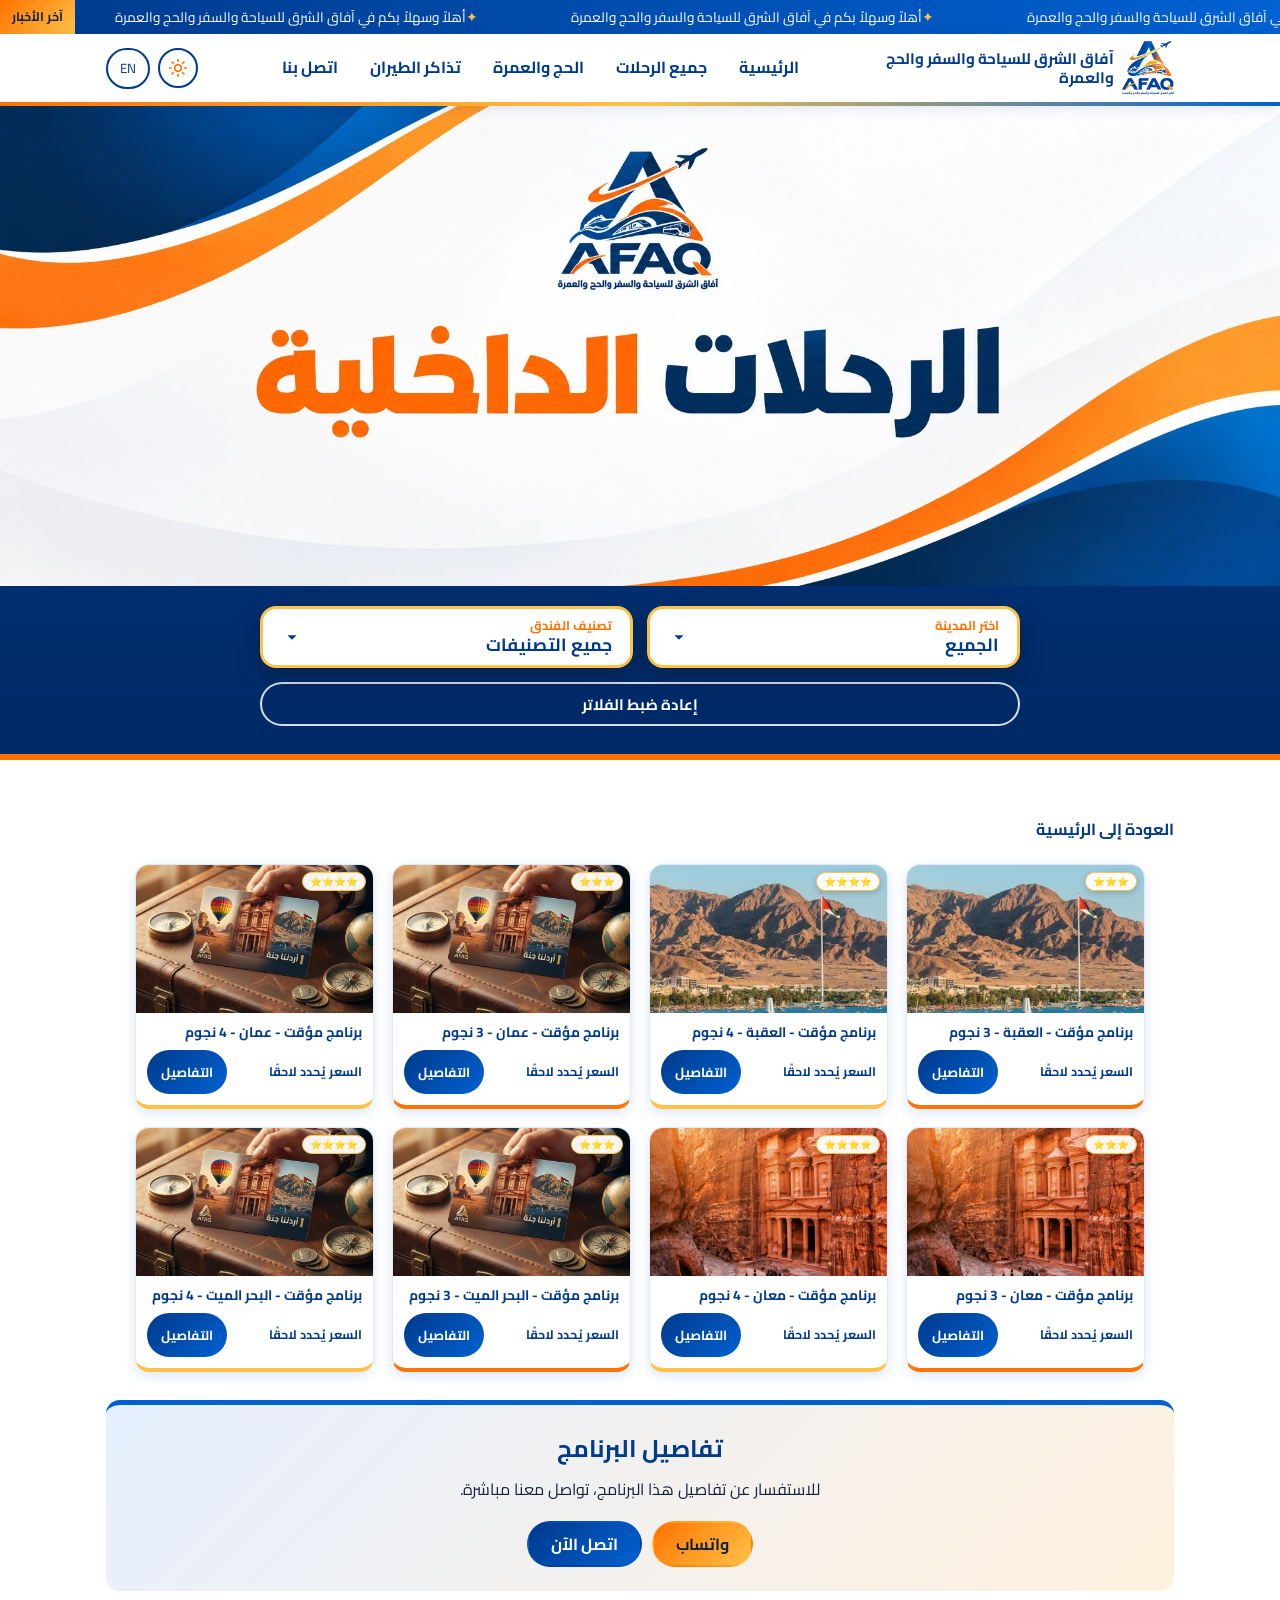
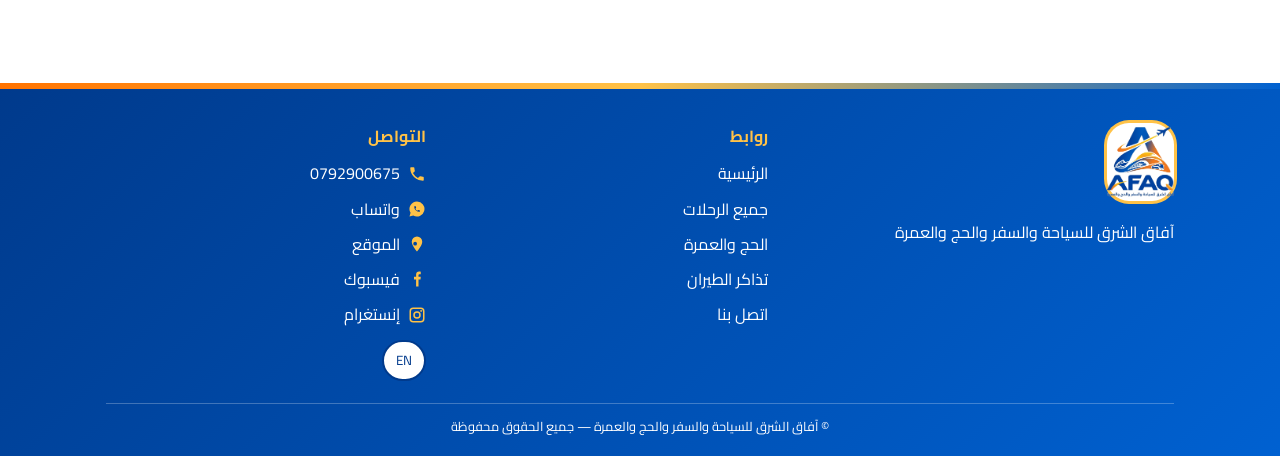
==== commit e9614b4e: "Add files via upload" ====
--- a/pages/aqaba-overnight.html
+++ b/pages/aqaba-overnight.html
@@ -8,10 +8,11 @@
 <link rel="stylesheet" href="../css/style.css">
 <link rel="stylesheet" href="../css/responsive.css">
 <link rel="stylesheet" href="../css/pages.css">
+<link rel="stylesheet" href="../css/jordan-paradise.css">
 <script>try{if(localStorage.getItem("afaq-theme")==="dark")document.documentElement.setAttribute("data-theme","dark")}catch(e){}</script>
 <link rel="stylesheet" href="../css/theme.css">
 </head>
-<body data-titlekey="c1">
+<body data-titlekey="c1" data-section="aqaba-overnight">
 <div class="ticker" role="marquee" aria-label="news"><div class="ticker-label" data-i18n="ticker_label">آخر الأخبار</div><div class="ticker-view"><div class="ticker-track" aria-live="off"><span data-i18n="ticker">أهلاً وسهلاً بكم في آفاق الشرق للسياحة والسفر والحج والعمرة</span><span data-i18n="ticker">أهلاً وسهلاً بكم في آفاق الشرق للسياحة والسفر والحج والعمرة</span><span data-i18n="ticker">أهلاً وسهلاً بكم في آفاق الشرق للسياحة والسفر والحج والعمرة</span><span data-i18n="ticker">أهلاً وسهلاً بكم في آفاق الشرق للسياحة والسفر والحج والعمرة</span><span data-i18n="ticker">أهلاً وسهلاً بكم في آفاق الشرق للسياحة والسفر والحج والعمرة</span><span data-i18n="ticker">أهلاً وسهلاً بكم في آفاق الشرق للسياحة والسفر والحج والعمرة</span><span data-i18n="ticker">أهلاً وسهلاً بكم في آفاق الشرق للسياحة والسفر والحج والعمرة</span><span data-i18n="ticker">أهلاً وسهلاً بكم في آفاق الشرق للسياحة والسفر والحج والعمرة</span><span data-i18n="ticker">أهلاً وسهلاً بكم في آفاق الشرق للسياحة والسفر والحج والعمرة</span><span data-i18n="ticker">أهلاً وسهلاً بكم في آفاق الشرق للسياحة والسفر والحج والعمرة</span><span data-i18n="ticker">أهلاً وسهلاً بكم في آفاق الشرق للسياحة والسفر والحج والعمرة</span><span data-i18n="ticker">أهلاً وسهلاً بكم في آفاق الشرق للسياحة والسفر والحج والعمرة</span></div></div></div>
 <header class="nav"><div class="container">
 <a class="nav-logo" href="../index.html" aria-label="Afaq"><img src="../assets/logo/afaq-logo.png" alt="Afaq"><span class="brand-name" data-i18n="company">آفاق الشرق للسياحة والسفر والحج والعمرة</span></a>
@@ -25,14 +26,36 @@
 <div class="nav-right"><button class="theme-btn" type="button" aria-label="التبديل إلى الوضع الداكن" aria-pressed="false"><svg class="i-sun" viewBox="0 0 24 24" aria-hidden="true"><circle cx="12" cy="12" r="4"/><path d="M12 2v2M12 20v2M4.93 4.93l1.41 1.41M17.66 17.66l1.41 1.41M2 12h2M20 12h2M4.93 19.07l1.41-1.41M17.66 6.34l1.41-1.41"/></svg><svg class="i-moon" viewBox="0 0 24 24" aria-hidden="true"><path d="M21 12.8A9 9 0 1111.2 3a7 7 0 009.8 9.8z"/></svg></button><button class="lang-btn" type="button">EN</button><button class="menu-btn" type="button" aria-label="menu" aria-controls="menu" aria-expanded="false">☰</button></div>
 </div></header>
 <main>
-<div class="page-hero"><img src="../assets/images/pages/aqaba.jpg" alt="العقبة" width="1600" height="900"><h1 data-i18n="c1">c1</h1></div>
-<div class="container"><a class="back" href="../index.html" data-i18n="back_home">العودة إلى الرئيسية</a>
+<section class="jp-hero jp-hero--banner"><div class="jp-hero-bg"><img src="../assets/images/pages/domestic-trips-bg.jpg" alt="" width="2048" height="768"></div>
+<div class="jp-hero-in"><h1 data-i18n="c1">c1</h1>
+<div class="jp-filters">
+<div class="jp-dd" id="jp-dd">
+<button type="button" class="jp-dd-btn" id="jp-dd-btn" aria-haspopup="listbox" aria-expanded="false" aria-controls="jp-dd-list" aria-labelledby="jp-dd-label jp-dd-val"><span class="jp-dd-txt"><span class="jp-dd-label" id="jp-dd-label">اختر المدينة</span><span class="jp-dd-val" id="jp-dd-val">الجميع</span></span><svg class="jp-dd-ic" viewBox="0 0 24 24" aria-hidden="true"><path d="M7 10l5 5 5-5z"/></svg></button>
+<ul class="jp-dd-list" id="jp-dd-list" role="listbox" aria-labelledby="jp-dd-label"></ul>
+</div>
+<div class="jp-dd" id="jp-sd">
+<button type="button" class="jp-dd-btn" id="jp-sd-btn" aria-haspopup="listbox" aria-expanded="false" aria-controls="jp-sd-list" aria-labelledby="jp-sd-label jp-sd-val"><span class="jp-dd-txt"><span class="jp-dd-label" id="jp-sd-label">تصنيف الفندق</span><span class="jp-dd-val" id="jp-sd-val">جميع التصنيفات</span></span><svg class="jp-dd-ic" viewBox="0 0 24 24" aria-hidden="true"><path d="M7 10l5 5 5-5z"/></svg></button>
+<ul class="jp-dd-list" id="jp-sd-list" role="listbox" aria-labelledby="jp-sd-label"></ul>
+</div>
+<button type="button" class="jp-reset" id="jp-reset">إعادة ضبط الفلاتر</button>
+</div>
+</div></section>
+<section class="jp-sec"><div class="container"><a class="back" href="../index.html" data-i18n="back_home">العودة إلى الرئيسية</a>
+<div class="jp-grid" id="jp-grid" aria-live="polite"></div>
+<p class="jp-empty" id="jp-empty" hidden></p>
 <!-- ===== EDITABLE CONTENT AREA =====
      Add the program details here (schedule, price, hotels, inclusions, conditions)
      once they are available. Nothing was invented. Remove the .details block below when done. -->
 <section class="details"><h2 data-i18n="details_title">تفاصيل البرنامج</h2><p data-i18n="details_note">للاستفسار عن تفاصيل هذا البرنامج، تواصل معنا مباشرة.</p>
 <div class="btns"><a class="btn btn-or" href="https://wa.me/962792900675" target="_blank" rel="noopener" data-i18n="wa_btn">واتساب</a><a class="btn btn-bl" href="tel:+962792900675" data-i18n="call_btn">اتصل الآن</a></div></section>
-</div></main>
+</div></section>
+<dialog class="jp-modal" id="jp-modal" aria-labelledby="jp-m-title">
+<div class="jp-m-head"><div class="jp-m-head-txt"><h2 id="jp-m-title"></h2><span class="jp-m-price" id="jp-m-price"></span></div><button type="button" class="jp-m-close" id="jp-m-close" aria-label="إغلاق">&times;</button></div>
+<div class="jp-m-body">
+<section class="jp-m-sec"><h3 id="jp-m-dh">تفاصيل الرحلة</h3><div class="jp-m-content" id="jp-m-details"><!-- تفاصيل الرحلة: تُملأ من حقل details في js/jordan-trips-data.js --></div></section>
+<section class="jp-m-sec"><h3 id="jp-m-ih">مسار الرحلة</h3><div class="jp-m-content" id="jp-m-itin"><!-- مسار الرحلة: يُملأ من حقل itinerary في js/jordan-trips-data.js --></div></section>
+</div></dialog>
+</main>
 <footer class="footer"><div class="container"><div class="f-grid">
 <div><a class="logo-plate" href="../index.html"><img src="../assets/logo/afaq-logo.png" alt="Afaq"></a><p style="margin-top:10px" data-i18n="company">آفاق الشرق للسياحة والسفر والحج والعمرة</p></div>
 <div><h4 data-i18n="footer_links">روابط</h4><ul>
@@ -52,5 +75,7 @@
 <script src="../js/language.js"></script>
 <script src="../js/main.js"></script>
 <script src="../js/theme.js"></script>
+<script src="../js/section-trips-data.js"></script>
+<script src="../js/jordan-paradise.js"></script>
 </body>
 </html>
--- a/css/responsive.css
+++ b/css/responsive.css
@@ -15,3 +15,9 @@
 @media (max-width:359px){.brand-name{font-size:.62rem}.nav-logo img{height:38px}.nav .container{gap:4px;padding:0 10px}.lang-btn{padding:4px 8px;font-size:.75rem}}
 @media (min-width:480px){.brand-name{font-size:.85rem}}
 @media (min-width:1024px){.nav-logo{flex:none}.brand-name{font-size:.95rem;max-width:230px}.nav-links{flex:1;justify-content:center}}
+
+/* home cards: keep the last (odd) row centered after removing a card */
+.cards>.card:last-child:nth-child(odd){grid-column:1/-1;justify-self:center;width:calc(50% - 5px)}
+@media (min-width:700px){
+.cards{display:flex;flex-wrap:wrap;justify-content:center}
+.cards>.card,.cards>.card:last-child:nth-child(odd){width:calc((100% - 32px)/3);grid-column:auto}}
--- a/css/jordan-paradise.css
+++ b/css/jordan-paradise.css
@@ -0,0 +1,101 @@
+/* أردننا جنة page — uses the site's brand variables from style.css */
+.jp-hero{position:relative;min-height:380px;display:grid;place-items:center;color:#fff;padding:48px 16px 56px;z-index:5;border-bottom:6px solid var(--orange)}
+.jp-hero-bg{position:absolute;inset:0;overflow:hidden;background:var(--blue)}
+.jp-hero-bg img{width:100%;height:100%;object-fit:cover}
+.jp-hero-bg::after{content:"";position:absolute;inset:0;background:linear-gradient(180deg,rgba(0,58,140,.7) 0%,rgba(0,40,100,.45) 50%,rgba(255,115,0,.4) 100%)}
+.jp-hero-in{position:relative;z-index:2;text-align:center;width:100%;max-width:820px}
+.jp-hero h1{font-size:2rem;line-height:1.3;text-shadow:0 2px 12px rgba(0,0,0,.5)}
+.jp-hero h1::after{content:"";display:block;width:90px;height:6px;border-radius:6px;margin:10px auto 0;background:linear-gradient(90deg,var(--orange),var(--yellow))}
+.jp-hero p{margin:12px auto 22px;max-width:36ch;text-shadow:0 2px 8px rgba(0,0,0,.5)}
+/* filters: city + hotel stars side by side on wide screens, stacked on phones */
+.jp-filters{display:flex;flex-direction:column;align-items:stretch;gap:12px;max-width:420px;margin:0 auto}
+.jp-reset{align-self:center;min-height:44px;padding:0 22px;border:2px solid rgba(255,255,255,.85);border-radius:999px;background:rgba(0,40,100,.35);color:#fff;font:700 .95rem Cairo,Montserrat,sans-serif;cursor:pointer;transition:.2s}
+.jp-reset:hover{background:var(--orange);border-color:var(--orange)}
+.jp-reset:focus-visible{outline:3px solid var(--yellow);outline-offset:2px}
+/* dropdown */
+.jp-dd{position:relative;width:100%;margin:0 auto;text-align:start;color:var(--ink)}
+.jp-dd-btn{width:100%;min-height:62px;display:flex;align-items:center;justify-content:space-between;gap:12px;padding:8px 18px;background:#fff;border:3px solid var(--yellow);border-radius:16px;cursor:pointer;font:inherit;color:var(--blue);box-shadow:0 8px 24px rgba(0,0,0,.28);transition:box-shadow .2s,transform .2s}
+.jp-dd-btn:hover{box-shadow:0 10px 28px rgba(255,115,0,.45)}
+.jp-dd-txt{display:flex;flex-direction:column;align-items:flex-start;line-height:1.3;min-width:0}
+.jp-dd-label{font-size:.8rem;font-weight:700;color:var(--orange)}
+.jp-dd-val{font-size:1.1rem;font-weight:700}
+.jp-dd-ic{flex:none;width:22px;height:22px;fill:var(--blue);transition:transform .2s}
+.jp-dd.open .jp-dd-ic{transform:rotate(180deg)}
+.jp-dd-list{position:absolute;inset-inline:0;top:calc(100% + 8px);z-index:20;max-height:min(340px,50vh);overflow-y:auto;overscroll-behavior:contain;list-style:none;background:#fff;border-radius:16px;box-shadow:0 14px 34px rgba(0,30,90,.35);border:1px solid #dbe6f7;padding:6px;display:none}
+.jp-dd.open .jp-dd-list{display:block;animation:jp-pop .18s ease}
+.jp-dd-list li{padding:12px 14px;min-height:46px;display:flex;align-items:center;border-radius:10px;font-weight:700;cursor:pointer;color:var(--blue)}
+.jp-dd-list li:hover,.jp-dd-list li.is-active{background:var(--soft);color:var(--orange)}
+.jp-dd-list li[aria-selected=true]{background:var(--grad-cool);color:#fff}
+@keyframes jp-pop{from{opacity:0;transform:translateY(-6px)}to{opacity:1;transform:none}}
+/* grid */
+.jp-sec{padding:36px 0 52px}
+.jp-grid{--tw:239px;display:grid;grid-template-columns:repeat(auto-fill,var(--tw));justify-content:center;gap:18px;margin:0;padding:0}
+.jp-grid[hidden],.jp-empty[hidden]{display:none}
+.jp-fade{animation:jp-in .35s ease both}
+@keyframes jp-in{from{opacity:0;transform:translateY(10px)}to{opacity:1;transform:none}}
+.trip{width:var(--tw);position:relative;display:flex;flex-direction:column;background:#fff;border-radius:var(--r);overflow:hidden;border:1px solid #e1e9f6;border-bottom:4px solid var(--orange);box-shadow:0 4px 12px rgba(0,97,209,.15);transition:transform .25s,box-shadow .25s;min-width:0}
+.trip:nth-child(even){border-bottom-color:var(--yellow)}
+.trip:hover{transform:translateY(-3px);box-shadow:0 12px 26px rgba(255,115,0,.3)}
+.trip-img{position:relative;aspect-ratio:16/10;overflow:hidden;background:var(--blue)}
+.trip-img img{width:100%;height:100%;object-fit:cover;transition:transform .5s}
+.trip:hover .trip-img img{transform:scale(1.06)}
+.trip-body{display:flex;flex-direction:column;gap:7px;padding:10px 11px 11px;flex:1}
+.trip-title{color:var(--blue);font-size:.86rem;line-height:1.45;overflow-wrap:anywhere}
+.trip-stars{position:absolute;top:7px;inset-inline-start:7px;z-index:1;display:inline-flex;gap:0;padding:1px 7px;border-radius:999px;background:rgba(255,255,255,.94);border:1px solid var(--yellow);box-shadow:0 2px 6px rgba(0,0,0,.2);font-size:.6rem;line-height:1.6;white-space:nowrap}
+.trip-foot{margin-top:auto;display:flex;align-items:center;justify-content:space-between;gap:6px;flex-wrap:wrap}
+.trip-price{color:var(--ink);font-size:.8rem;font-weight:700}
+.trip-price b{color:var(--orange);font-size:1.1rem;font-family:Montserrat,Cairo,sans-serif}
+.trip-btn{min-height:44px;padding:0 14px;border:0;border-radius:999px;background:var(--grad-cool);color:#fff;font:700 .82rem Cairo,Montserrat,sans-serif;cursor:pointer;transition:.2s}
+.trip-btn:hover{background:var(--grad-warm);color:var(--ink)}
+.trip-btn::after{content:"";position:absolute;inset:0}   /* whole card clickable */
+.trip-btn:focus-visible{outline:none}
+.trip:has(.trip-btn:focus-visible){outline:3px solid var(--yellow);outline-offset:2px}
+/* empty */
+.jp-empty{text-align:center;max-width:520px;margin:20px auto;padding:34px 22px;border-radius:var(--r);background:linear-gradient(135deg,#e6f0ff,#fff1de);border-top:5px solid var(--blue2);color:var(--blue);font-weight:700;font-size:1.05rem}
+.jp-empty::before{content:"✦";display:block;font-size:1.6rem;color:var(--orange);margin-bottom:6px}
+/* modal */
+.jp-modal{border:0;padding:0;margin:auto;width:min(680px,calc(100% - 24px));max-height:calc(100dvh - 24px);border-radius:18px;overflow:auto;background:#fff;color:var(--ink);box-shadow:0 24px 60px rgba(0,20,70,.5);overscroll-behavior:contain}
+.jp-modal::backdrop{background:rgba(0,25,70,.65);backdrop-filter:blur(2px)}
+.jp-modal[open]{animation:jp-modal .25s ease}
+.jp-modal[open]::backdrop{animation:jp-bd .25s ease}
+@keyframes jp-modal{from{opacity:0;transform:translateY(18px) scale(.97)}to{opacity:1;transform:none}}
+@keyframes jp-bd{from{opacity:0}to{opacity:1}}
+.jp-m-head{position:sticky;top:0;z-index:2;display:flex;align-items:flex-start;gap:12px;padding:18px 18px 16px;background:var(--grad-cool);color:#fff;border-bottom:5px solid var(--orange)}
+.jp-m-head-txt{flex:1;min-width:0}
+.jp-m-head h2{font-size:1.2rem;line-height:1.45;overflow-wrap:anywhere}
+.jp-m-price{display:inline-block;margin-top:6px;padding:2px 14px;border-radius:999px;background:var(--grad-warm);color:var(--ink);font-weight:700}
+.jp-m-price b{font-size:1.15rem;font-family:Montserrat,Cairo,sans-serif}
+.jp-m-close{flex:none;width:44px;height:44px;border:2px solid rgba(255,255,255,.7);border-radius:50%;background:rgba(255,255,255,.12);color:#fff;font-size:1.5rem;line-height:1;cursor:pointer;display:grid;place-items:center;transition:.2s}
+.jp-m-close:hover{background:var(--orange);border-color:var(--orange)}
+.jp-m-body{padding:18px}
+.jp-m-sec+.jp-m-sec{margin-top:20px}
+.jp-m-sec h3{color:var(--blue);font-size:1.1rem;padding-inline-start:12px;border-inline-start:5px solid var(--orange);margin-bottom:10px}
+.jp-m-sec:nth-child(2) h3{border-inline-start-color:var(--yellow)}
+.jp-m-content{min-height:84px;border-radius:12px;background:var(--soft);border:1px dashed #c7d6ee;padding:12px 14px;overflow-wrap:anywhere}
+.jp-m-content:not(:empty){border-style:solid}
+html.jp-lock{overflow:hidden}
+@media (min-width:600px){.jp-hero h1{font-size:2.6rem}.jp-filters{display:grid;grid-template-columns:1fr 1fr;max-width:760px;gap:14px}.jp-reset{grid-column:1/-1}}
+@media (min-width:900px){.jp-grid{gap:18px}.jp-hero{min-height:440px}.jp-m-head h2{font-size:1.4rem}}
+/* phones: two smaller cards per row (card width follows the column) */
+@media (max-width:599px){.jp-grid{--tw:100%;grid-template-columns:repeat(2,minmax(0,1fr));gap:12px}.trip-foot{flex-direction:column;align-items:stretch;text-align:center}.trip-btn{width:100%}}
+@media (max-width:359px){.jp-hero h1{font-size:1.6rem}.jp-grid{grid-template-columns:minmax(0,1fr);justify-items:center}.jp-grid .trip{width:min(100%,260px)}}
+@media (prefers-reduced-motion:reduce){.jp-fade,.jp-modal[open],.jp-modal[open]::backdrop,.jp-dd.open .jp-dd-list{animation:none}}
+/* section pages: a single filter (hotel rating) */
+.jp-filters-one{max-width:420px}
+@media (min-width:600px){.jp-filters-one{display:flex;flex-direction:column;max-width:420px}}
+.jp-sec .details{margin-top:28px}
+
+/* placeholder programs: no confirmed price */
+.trip-tbd{color:var(--blue);font-size:.78rem;font-weight:700}
+.jp-m-price .trip-tbd{color:var(--ink);font-size:.95rem}
+
+/* Banner-style hero backgrounds (images already contain the page title + logo):
+   shown at natural ratio (no crop, no tint); filters sit below on a navy strip. */
+.jp-hero.jp-hero--banner{display:block;min-height:0;padding:0;background:linear-gradient(180deg,#003a8c 0%,#002a66 100%)}
+.jp-hero--banner .jp-hero-bg{position:relative;inset:auto;overflow:visible;background:none}
+.jp-hero--banner .jp-hero-bg::after{display:none}
+.jp-hero--banner .jp-hero-bg img{display:block;width:100%;height:auto;object-fit:initial}
+.jp-hero--banner .jp-hero-in{margin:0 auto;padding:20px 16px 28px}
+.jp-hero--banner h1{position:absolute;width:1px;height:1px;margin:-1px;padding:0;overflow:hidden;clip:rect(0 0 0 0);white-space:nowrap;border:0}
+.jp-hero--banner h1::after{display:none}
+@media (min-width:900px){.jp-hero.jp-hero--banner{min-height:0}}
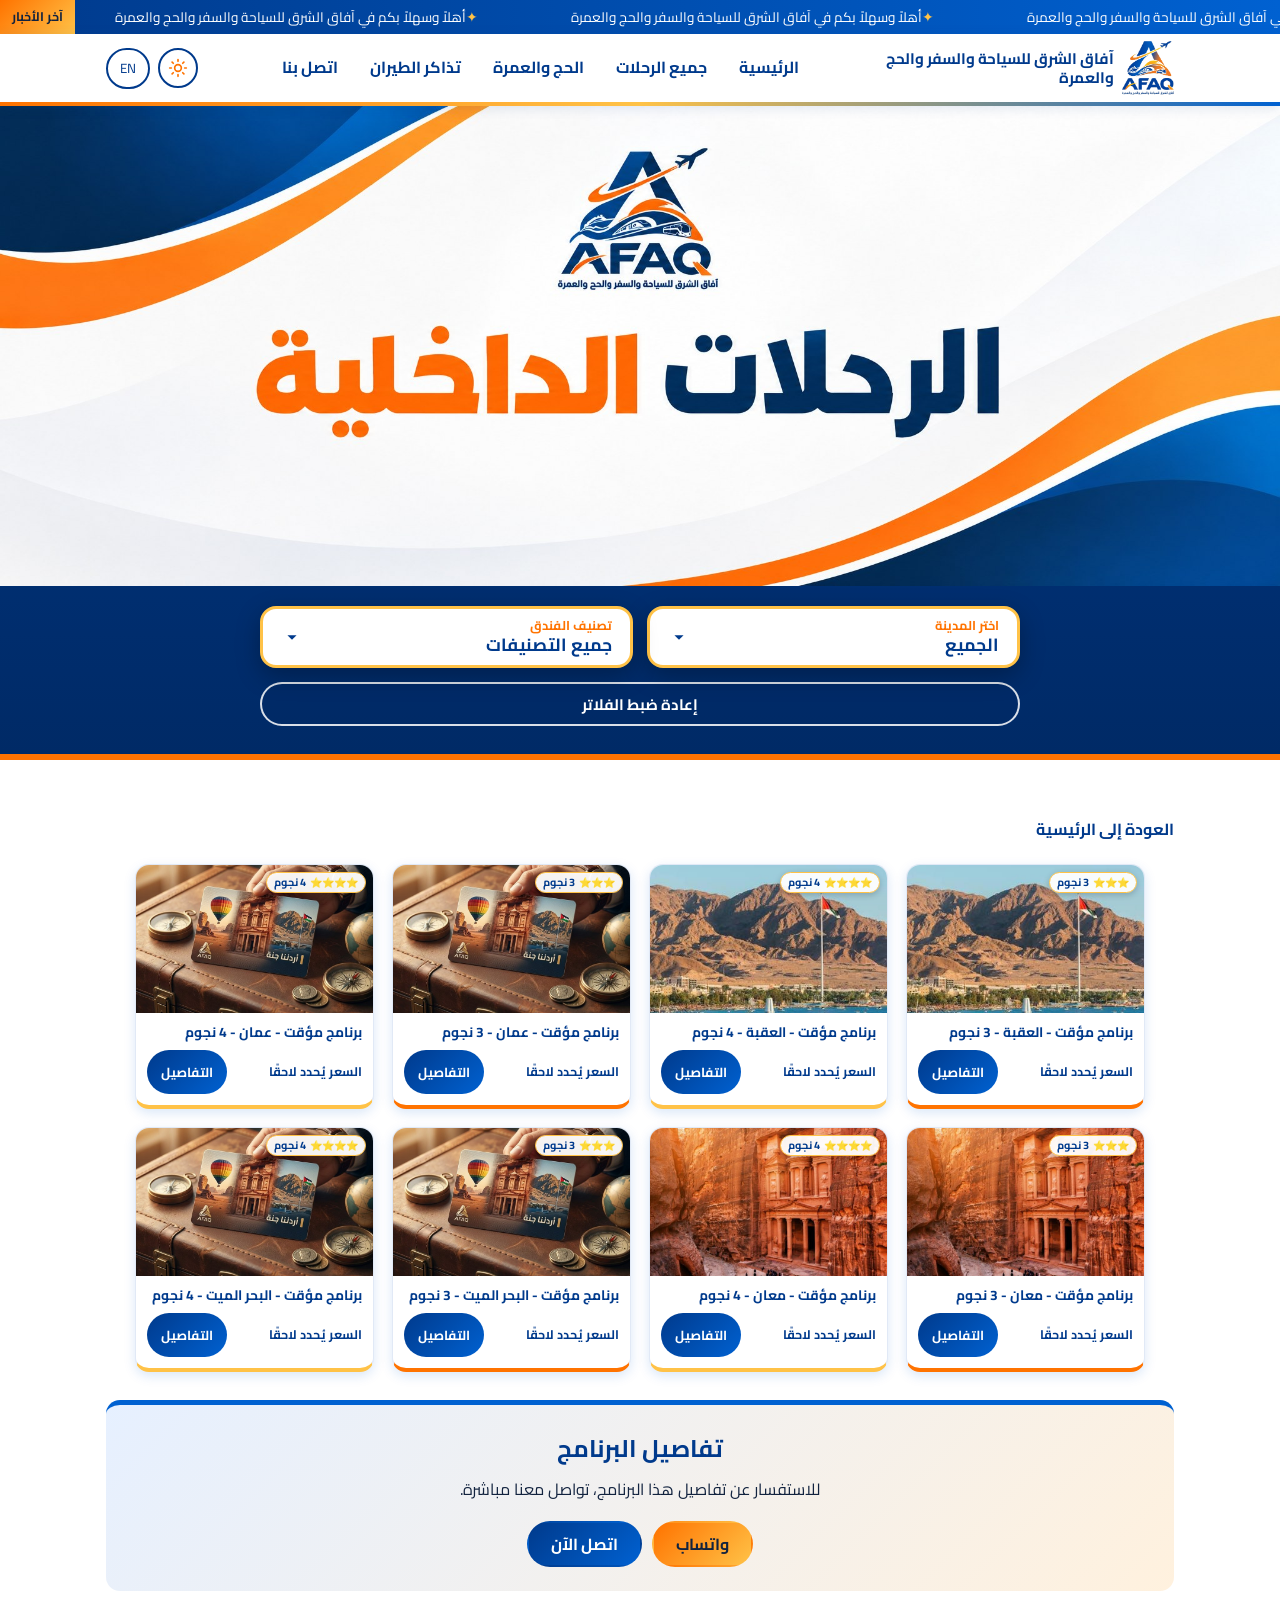
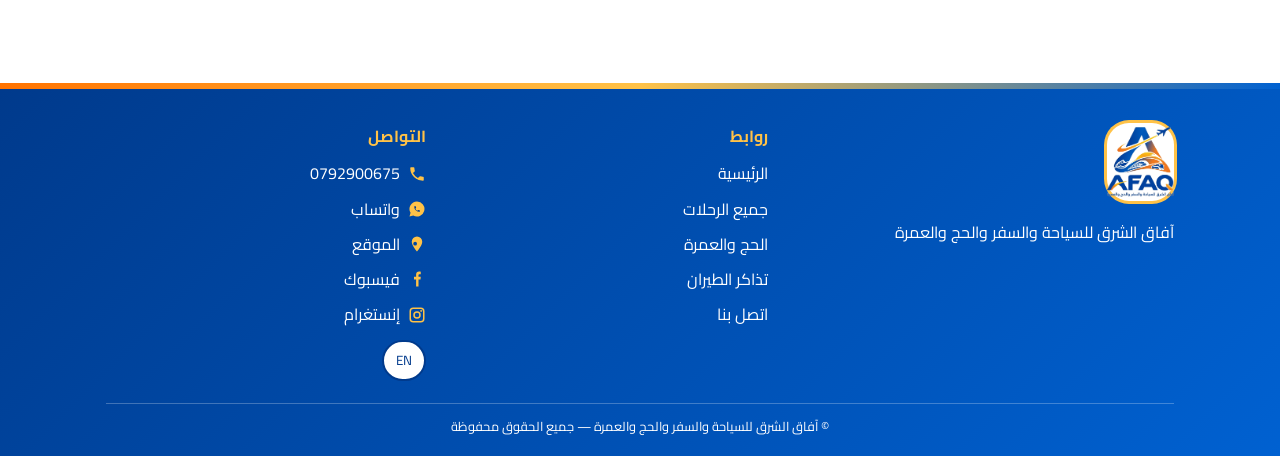
==== commit d52c5185: "Add files via upload" ====
--- a/pages/aqaba-overnight.html
+++ b/pages/aqaba-overnight.html
@@ -4,7 +4,11 @@
 <meta charset="utf-8">
 <meta name="viewport" content="width=device-width, initial-scale=1">
 <title>آفاق | Afaq</title>
-<link rel="icon" href="../assets/logo/afaq-logo.png">
+<link rel="canonical" href="https://afaqtravel.site/pages/aqaba-overnight.html">
+<link rel="icon" href="../favicon.ico" sizes="any">
+<link rel="icon" type="image/png" sizes="48x48" href="../assets/icons/favicon-48x48.png">
+<link rel="icon" type="image/png" sizes="96x96" href="../assets/icons/favicon-96x96.png">
+<link rel="apple-touch-icon" sizes="180x180" href="../assets/icons/apple-touch-icon.png">
 <link rel="stylesheet" href="../css/style.css">
 <link rel="stylesheet" href="../css/responsive.css">
 <link rel="stylesheet" href="../css/pages.css">
--- a/css/style.css
+++ b/css/style.css
@@ -67,6 +67,9 @@
 /* about + contact */
 .about{display:grid;gap:18px;text-align:center;justify-items:center}
 .about h3{color:var(--blue);font-size:1.3rem}
+.about-text{max-width:760px}
+.about-desc{font-size:1.08rem;line-height:1.95;margin:0 0 16px}
+.about-text h3{font-size:1.15rem;font-weight:700;margin:0}
 .about .logo-plate{box-shadow:0 4px 18px rgba(0,58,140,.18);border:1px solid #e1e9f6}
 .contact-grid{display:grid;grid-template-columns:1fr;gap:10px}
 .c-item{display:flex;flex-direction:column;gap:2px;background:#fff;border-radius:var(--r);padding:14px 16px;border-inline-start:5px solid var(--orange);box-shadow:0 3px 10px rgba(0,58,140,.1);min-height:64px;word-break:break-word}
--- a/css/jordan-paradise.css
+++ b/css/jordan-paradise.css
@@ -41,7 +41,9 @@
 .trip:hover .trip-img img{transform:scale(1.06)}
 .trip-body{display:flex;flex-direction:column;gap:7px;padding:10px 11px 11px;flex:1}
 .trip-title{color:var(--blue);font-size:.86rem;line-height:1.45;overflow-wrap:anywhere}
-.trip-stars{position:absolute;top:7px;inset-inline-start:7px;z-index:1;display:inline-flex;gap:0;padding:1px 7px;border-radius:999px;background:rgba(255,255,255,.94);border:1px solid var(--yellow);box-shadow:0 2px 6px rgba(0,0,0,.2);font-size:.6rem;line-height:1.6;white-space:nowrap}
+.trip-stars{position:absolute;top:7px;inset-inline-start:7px;z-index:1;display:inline-flex;gap:0;padding:1px 7px;border-radius:999px;background:rgba(255,255,255,.94);border:1px solid var(--yellow);box-shadow:0 2px 6px rgba(0,0,0,.2);font-size:.62rem;line-height:1.6;white-space:nowrap;align-items:center;gap:4px;color:var(--blue);font-weight:700}
+.trip-stars .ts-e{font-size:.62rem;letter-spacing:0}
+.trip-stars .ts-t{font-size:.68rem}
 .trip-foot{margin-top:auto;display:flex;align-items:center;justify-content:space-between;gap:6px;flex-wrap:wrap}
 .trip-price{color:var(--ink);font-size:.8rem;font-weight:700}
 .trip-price b{color:var(--orange);font-size:1.1rem;font-family:Montserrat,Cairo,sans-serif}
@@ -99,3 +101,33 @@
 .jp-hero--banner h1{position:absolute;width:1px;height:1px;margin:-1px;padding:0;overflow:hidden;clip:rect(0 0 0 0);white-space:nowrap;border:0}
 .jp-hero--banner h1::after{display:none}
 @media (min-width:900px){.jp-hero.jp-hero--banner{min-height:0}}
+
+/* hotel rating shown in the details popup */
+.jp-m-stars{display:inline-block;margin-top:6px;margin-inline-start:8px;padding:2px 12px;border-radius:999px;background:rgba(255,255,255,.95);color:var(--blue);font-weight:700;font-size:.95rem}
+.jp-m-stars[hidden]{display:none}
+/* page without filters (أردننا جنة): slim subtitle strip, no empty space */
+.jp-hero--nofilters .jp-hero-in{padding:14px 16px 16px}
+.jp-hero--nofilters p{margin:0 auto;max-width:60ch}
+
+/* destination dropdown: destinations listed under the "one-day trips" group */
+.jp-dd-list li.jp-sub{padding-inline-start:34px;font-weight:600;position:relative}
+.jp-dd-list li.jp-sub::before{content:"";position:absolute;inset-inline-start:18px;width:6px;height:6px;border-radius:50%;background:var(--orange)}
+.jp-dd-list li.jp-sub[aria-selected=true]::before{background:#fff}
+/* أردننا جنة: subtitle above the filters */
+.jp-hero--banner #jp-hero-sub{margin:0 auto 16px;max-width:60ch;color:#fff}
+
+/* optional one-line subtitle on a card + program details (Hajj & Umrah) */
+.trip-sub{color:var(--ink);font-size:.74rem;line-height:1.5;opacity:.85;overflow-wrap:anywhere}
+.jp-m-content .hj-prog{margin-bottom:10px;color:var(--blue)}
+.hj-dl{display:grid;grid-template-columns:auto 1fr;gap:6px 14px;margin:0 0 6px}
+.hj-dl dt{font-weight:700;color:var(--orange)}
+.hj-dl dd{margin:0;font-weight:600}
+.hj-h{margin:12px 0 6px;color:var(--blue);font-size:1rem}
+.hj-prices{width:100%;border-collapse:collapse;background:#fff;border-radius:10px;overflow:hidden;border:1px solid #c7d6ee}
+.hj-prices th,.hj-prices td{padding:8px 12px;text-align:start;border-bottom:1px solid #e1e9f6}
+.hj-prices thead th{background:var(--grad-cool);color:#fff}
+.hj-prices tbody th{color:var(--blue);font-weight:700}
+.hj-prices td{font-weight:700;color:var(--ink)}
+.hj-prices td b{color:var(--orange);font-size:1.1rem;font-family:Montserrat,Cairo,sans-serif}
+.hj-prices tr:last-child>*{border-bottom:0}
+@media (max-width:420px){.hj-dl{grid-template-columns:1fr;gap:0}.hj-dl dd{margin-bottom:8px}}
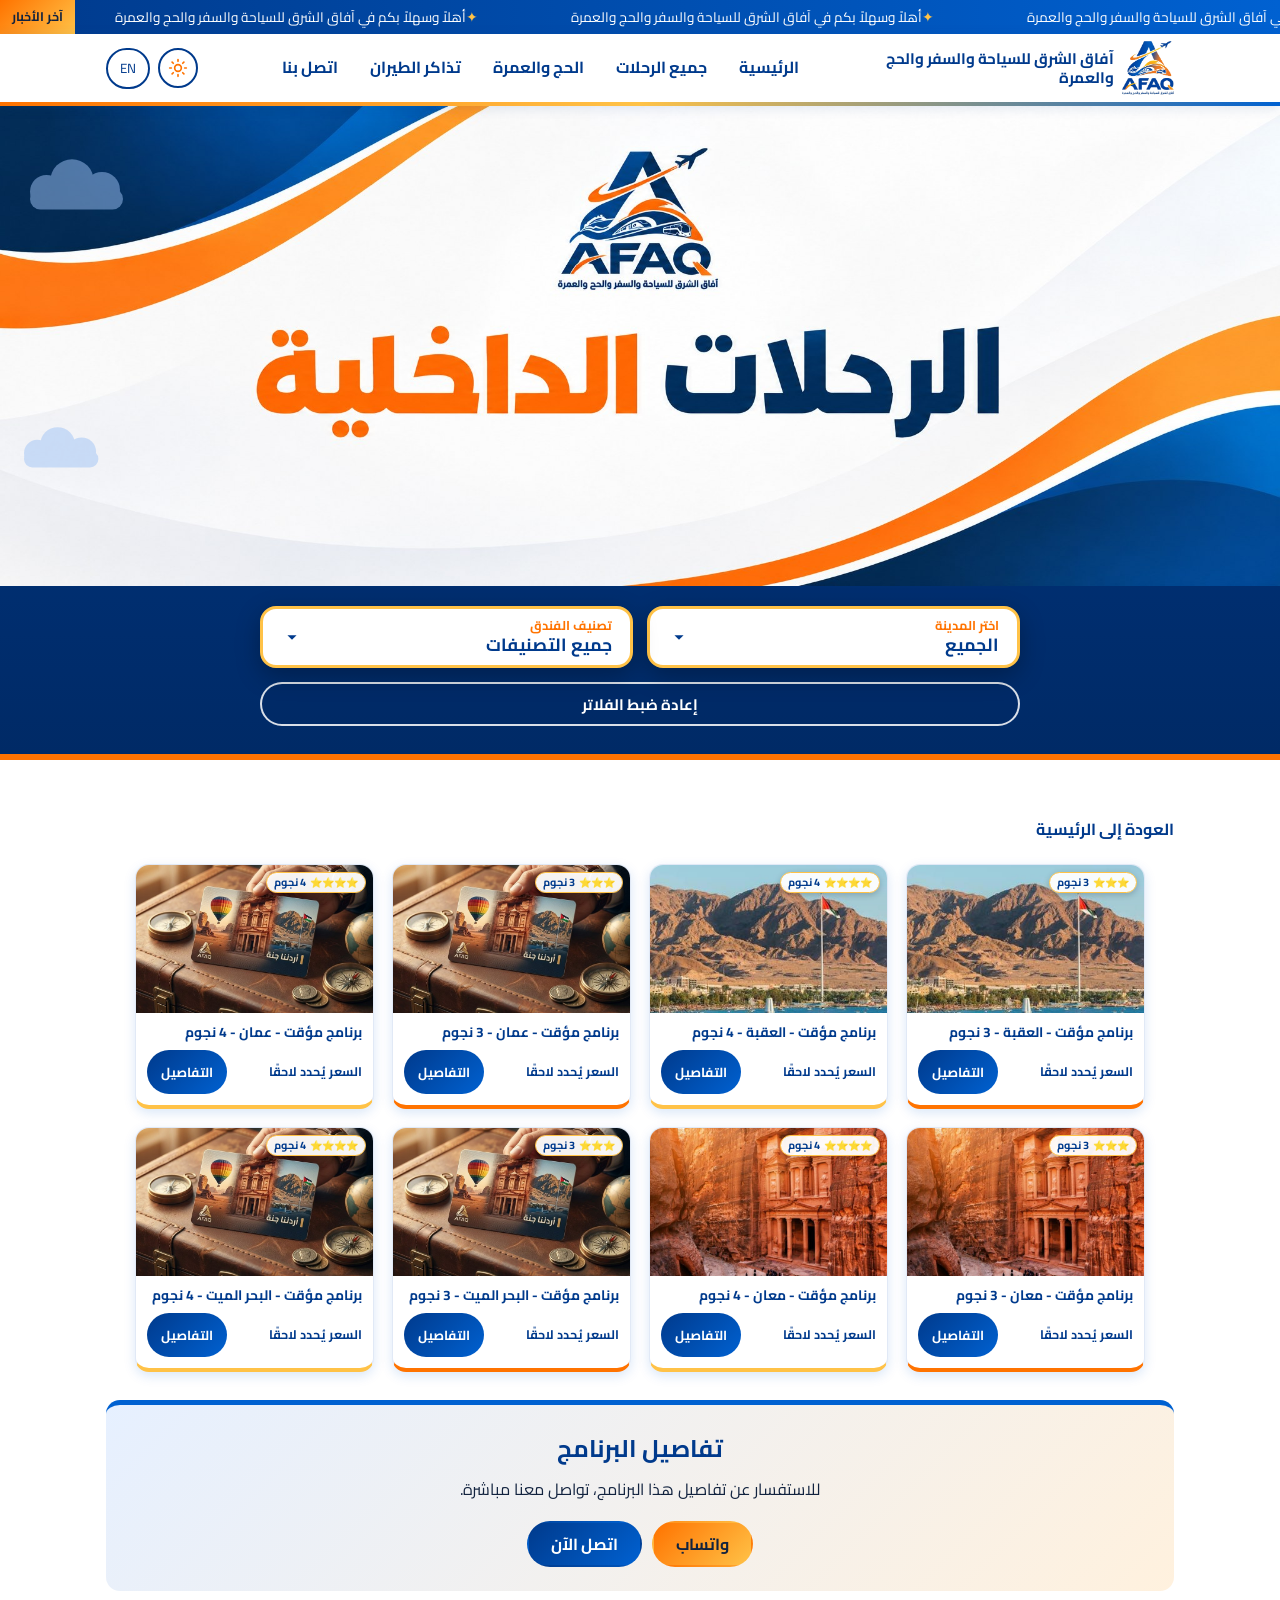
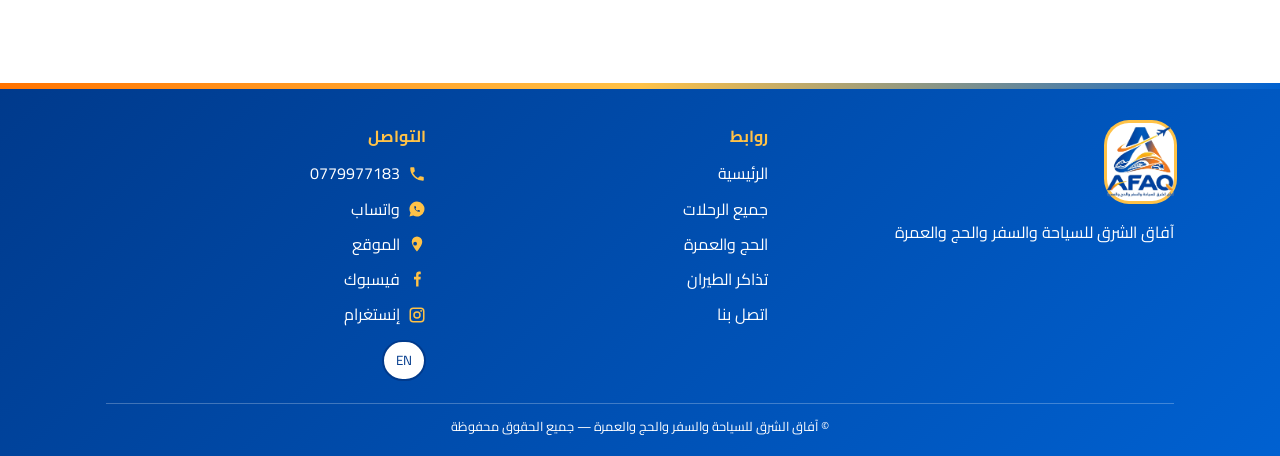
==== commit 0e098129: "Add files via upload" ====
--- a/pages/aqaba-overnight.html
+++ b/pages/aqaba-overnight.html
@@ -15,6 +15,7 @@
 <link rel="stylesheet" href="../css/jordan-paradise.css">
 <script>try{if(localStorage.getItem("afaq-theme")==="dark")document.documentElement.setAttribute("data-theme","dark")}catch(e){}</script>
 <link rel="stylesheet" href="../css/theme.css">
+<link rel="stylesheet" href="../css/motion.css?v=2">
 </head>
 <body data-titlekey="c1" data-section="aqaba-overnight">
 <div class="ticker" role="marquee" aria-label="news"><div class="ticker-label" data-i18n="ticker_label">آخر الأخبار</div><div class="ticker-view"><div class="ticker-track" aria-live="off"><span data-i18n="ticker">أهلاً وسهلاً بكم في آفاق الشرق للسياحة والسفر والحج والعمرة</span><span data-i18n="ticker">أهلاً وسهلاً بكم في آفاق الشرق للسياحة والسفر والحج والعمرة</span><span data-i18n="ticker">أهلاً وسهلاً بكم في آفاق الشرق للسياحة والسفر والحج والعمرة</span><span data-i18n="ticker">أهلاً وسهلاً بكم في آفاق الشرق للسياحة والسفر والحج والعمرة</span><span data-i18n="ticker">أهلاً وسهلاً بكم في آفاق الشرق للسياحة والسفر والحج والعمرة</span><span data-i18n="ticker">أهلاً وسهلاً بكم في آفاق الشرق للسياحة والسفر والحج والعمرة</span><span data-i18n="ticker">أهلاً وسهلاً بكم في آفاق الشرق للسياحة والسفر والحج والعمرة</span><span data-i18n="ticker">أهلاً وسهلاً بكم في آفاق الشرق للسياحة والسفر والحج والعمرة</span><span data-i18n="ticker">أهلاً وسهلاً بكم في آفاق الشرق للسياحة والسفر والحج والعمرة</span><span data-i18n="ticker">أهلاً وسهلاً بكم في آفاق الشرق للسياحة والسفر والحج والعمرة</span><span data-i18n="ticker">أهلاً وسهلاً بكم في آفاق الشرق للسياحة والسفر والحج والعمرة</span><span data-i18n="ticker">أهلاً وسهلاً بكم في آفاق الشرق للسياحة والسفر والحج والعمرة</span></div></div></div>
@@ -51,7 +52,7 @@
      Add the program details here (schedule, price, hotels, inclusions, conditions)
      once they are available. Nothing was invented. Remove the .details block below when done. -->
 <section class="details"><h2 data-i18n="details_title">تفاصيل البرنامج</h2><p data-i18n="details_note">للاستفسار عن تفاصيل هذا البرنامج، تواصل معنا مباشرة.</p>
-<div class="btns"><a class="btn btn-or" href="https://wa.me/962792900675" target="_blank" rel="noopener" data-i18n="wa_btn">واتساب</a><a class="btn btn-bl" href="tel:+962792900675" data-i18n="call_btn">اتصل الآن</a></div></section>
+<div class="btns"><a class="btn btn-or" href="https://wa.me/962779977183" target="_blank" rel="noopener" data-i18n="wa_btn">واتساب</a><a class="btn btn-bl" href="tel:+962779977183" data-i18n="call_btn">اتصل الآن</a></div></section>
 </div></section>
 <dialog class="jp-modal" id="jp-modal" aria-labelledby="jp-m-title">
 <div class="jp-m-head"><div class="jp-m-head-txt"><h2 id="jp-m-title"></h2><span class="jp-m-price" id="jp-m-price"></span></div><button type="button" class="jp-m-close" id="jp-m-close" aria-label="إغلاق">&times;</button></div>
@@ -69,8 +70,8 @@
 <li><a href="../pages/flight-tickets.html" data-i18n="nav_flights">تذاكر الطيران</a></li>
 <li><a href="../index.html#contact" data-i18n="nav_contact">اتصل بنا</a></li></ul></div>
 <div><h4 data-i18n="footer_contact">التواصل</h4><ul>
-<li><a class="fl" href="tel:+962792900675"><svg class="ic" viewBox="0 0 24 24" aria-hidden="true"><path d="M6.62 10.79a15.05 15.05 0 006.59 6.59l2.2-2.2a1 1 0 011.02-.24 11.36 11.36 0 003.58.57 1 1 0 011 1V20a1 1 0 01-1 1A17 17 0 013 4a1 1 0 011-1h3.5a1 1 0 011 1c0 1.25.2 2.45.57 3.57a1 1 0 01-.25 1.02z"/></svg><span dir="ltr">0792900675</span></a></li>
-<li><a class="fl" href="https://wa.me/962792900675" target="_blank" rel="noopener"><svg class="ic" viewBox="0 0 24 24" aria-hidden="true"><path d="M12 2a10 10 0 00-8.6 15.1L2 22l5-1.3A10 10 0 1012 2z"/><path style="fill:var(--blue)" transform="translate(7 7) scale(.42)" d="M6.62 10.79a15.05 15.05 0 006.59 6.59l2.2-2.2a1 1 0 011.02-.24 11.36 11.36 0 003.58.57 1 1 0 011 1V20a1 1 0 01-1 1A17 17 0 013 4a1 1 0 011-1h3.5a1 1 0 011 1c0 1.25.2 2.45.57 3.57a1 1 0 01-.25 1.02z"/></svg><span data-i18n="lbl_whatsapp">واتساب</span></a></li>
+<li><a class="fl" href="tel:+962779977183"><svg class="ic" viewBox="0 0 24 24" aria-hidden="true"><path d="M6.62 10.79a15.05 15.05 0 006.59 6.59l2.2-2.2a1 1 0 011.02-.24 11.36 11.36 0 003.58.57 1 1 0 011 1V20a1 1 0 01-1 1A17 17 0 013 4a1 1 0 011-1h3.5a1 1 0 011 1c0 1.25.2 2.45.57 3.57a1 1 0 01-.25 1.02z"/></svg><span dir="ltr">0779977183</span></a></li>
+<li><a class="fl" href="https://wa.me/962779977183" target="_blank" rel="noopener"><svg class="ic" viewBox="0 0 24 24" aria-hidden="true"><path d="M12 2a10 10 0 00-8.6 15.1L2 22l5-1.3A10 10 0 1012 2z"/><path style="fill:var(--blue)" transform="translate(7 7) scale(.42)" d="M6.62 10.79a15.05 15.05 0 006.59 6.59l2.2-2.2a1 1 0 011.02-.24 11.36 11.36 0 003.58.57 1 1 0 011 1V20a1 1 0 01-1 1A17 17 0 013 4a1 1 0 011-1h3.5a1 1 0 011 1c0 1.25.2 2.45.57 3.57a1 1 0 01-.25 1.02z"/></svg><span data-i18n="lbl_whatsapp">واتساب</span></a></li>
 <li><a class="fl" href="https://maps.app.goo.gl/3E16qzeTnFBvjdeH8" target="_blank" rel="noopener"><svg class="ic" viewBox="0 0 24 24" aria-hidden="true"><path d="M12 2a7 7 0 00-7 7c0 5.25 7 13 7 13s7-7.75 7-13a7 7 0 00-7-7zm0 9.500A2.500 2.500 0 119.500 9 2.500 2.500 0 0112 11.500z"/></svg><span data-i18n="lbl_location">الموقع</span></a></li>
 <li><a class="fl" href="https://www.facebook.com/share/19L39AtSsV/?mibextid=wwXIfr" target="_blank" rel="noopener"><svg class="ic" viewBox="0 0 24 24" aria-hidden="true"><path d="M14 9V7c0-.9.3-1.500 1.600-1.500H17V2.200C16.700 2.200 15.800 2 14.800 2 12.400 2 10.800 3.500 10.800 6.100V9H8v3.500h2.800V22H14v-9.500h2.700L17 9z"/></svg><span data-i18n="lbl_fb">فيسبوك</span></a></li>
 <li><a class="fl" href="https://www.instagram.com/afaq.trravel?mdxt=MW5kZTJ1Y2N6dGg1&amp;utm_source=qr" target="_blank" rel="noopener"><svg class="ic" viewBox="0 0 24 24" aria-hidden="true"><path fill="none" stroke="currentColor" stroke-width="2" d="M7 3h10a4 4 0 014 4v10a4 4 0 01-4 4H7a4 4 0 01-4-4V7a4 4 0 014-4z"/><circle cx="12" cy="12" r="4" fill="none" stroke="currentColor" stroke-width="2"/><circle cx="17.500" cy="6.500" r="1.200"/></svg><span data-i18n="lbl_ig">إنستغرام</span></a></li></ul>
@@ -81,5 +82,6 @@
 <script src="../js/theme.js"></script>
 <script src="../js/section-trips-data.js"></script>
 <script src="../js/jordan-paradise.js"></script>
+<script src="../js/motion.js?v=2" defer></script>
 </body>
 </html>
--- a/css/motion.css
+++ b/css/motion.css
@@ -0,0 +1,203 @@
+/* ==========================================================================
+   AFAQ — motion layer (planes, ship, bus, banner clouds, reveal, hover effects)
+   Everything here is decorative. All animations live inside
+   prefers-reduced-motion:no-preference. Decor layers are injected by
+   js/motion.js, are aria-hidden and have pointer-events:none.
+   Uses only transform / opacity for animation.
+   ========================================================================== */
+
+/* ---------- always-on (static) rules ---------- */
+.fx-layer{position:absolute;inset:0;z-index:1;overflow:hidden;pointer-events:none;direction:ltr}
+.fx-layer *{pointer-events:none}
+.fx-layer svg{display:block}
+.fx-paused,.fx-paused *{animation-play-state:paused!important}
+.fx-plane svg{width:100%;height:100%;fill:#fff;filter:drop-shadow(0 3px 5px rgba(0,30,90,.35))}
+.fx-cloud svg{width:100%;height:100%;fill:#fff}
+.fx-ship svg,.fx-bus svg{width:100%;height:100%;display:block;overflow:visible;filter:drop-shadow(0 3px 5px rgba(0,30,90,.4))}
+
+@media (prefers-reduced-motion:no-preference){
+
+/* light artwork banners: tint the decor so it stays visible on white */
+.fx-dark .fx-plane svg{fill:var(--orange);filter:drop-shadow(0 2px 4px rgba(0,58,140,.35))}
+.fx-dark .fx-cloud svg{fill:#9fc3f5}
+.fx-dark .fx-cloud{opacity:.5}
+.fx-dark .fx-trail{background:repeating-linear-gradient(90deg,rgba(0,97,209,.85) 0 9px,transparent 9px 18px)!important}
+/* ---------- hero / banner sky ---------- */
+.fx-cloud{position:absolute;left:0;will-change:transform;opacity:.55;animation:fx-drift var(--t,80s) linear infinite;animation-delay:var(--dl,0s)}
+@keyframes fx-drift{from{transform:translate3d(-320px,0,0)}to{transform:translate3d(calc(100vw + 120px),0,0)}}
+
+.fx-plane-wrap{position:absolute;left:0;top:var(--y,12%);width:0;height:0;will-change:transform;animation:fx-fly var(--t,26s) linear infinite;animation-delay:var(--dl,0s)}
+.fx-plane-wrap.rev{animation-name:fx-fly-rev}
+/* crosses the screen in the first ~48% of the cycle, then rests off-screen */
+@keyframes fx-fly{0%{transform:translate3d(-300px,0,0)}48%,100%{transform:translate3d(calc(100vw + 60px),0,0)}}
+@keyframes fx-fly-rev{0%{transform:translate3d(calc(100vw + 300px),0,0)}48%,100%{transform:translate3d(-60px,0,0)}}
+.fx-plane{position:absolute;right:0;top:0;width:var(--s,46px);height:var(--s,46px);margin-top:calc(var(--s,46px)/-2);animation:fx-bob 4.2s ease-in-out infinite alternate}
+.fx-plane svg{transform:rotate(90deg)}
+.fx-plane-wrap.rev .fx-plane{left:0;right:auto}
+.fx-plane-wrap.rev .fx-plane svg{transform:rotate(-90deg)}
+@keyframes fx-bob{from{transform:translateY(-6px) rotate(-1.5deg)}to{transform:translateY(6px) rotate(1.5deg)}}
+/* dashed contrail behind the plane */
+.fx-trail{position:absolute;right:calc(var(--s,46px)*.85);top:0;width:var(--tl,170px);height:3px;margin-top:-1.5px;border-radius:3px;
+  background:repeating-linear-gradient(90deg,rgba(255,255,255,.95) 0 9px,transparent 9px 18px);
+  -webkit-mask-image:linear-gradient(90deg,transparent,#000);mask-image:linear-gradient(90deg,transparent,#000);
+  transform:translateX(0);animation:fx-bob 4.2s ease-in-out infinite alternate}
+.fx-plane-wrap.rev .fx-trail{right:auto;left:calc(var(--s,46px)*.85);-webkit-mask-image:linear-gradient(270deg,transparent,#000);mask-image:linear-gradient(270deg,transparent,#000)}
+
+/* ---------- home hero: cruise ship (sea) + tour bus (road) ----------
+   different direction, speed and rest time from the planes so nothing moves in sync */
+.fx-ship-wrap{position:absolute;left:0;bottom:var(--sb,26px);width:var(--sw,150px);aspect-ratio:220/96;will-change:transform;
+  animation:fx-sail 78s linear infinite;animation-delay:-16s}
+.fx-ship{position:absolute;inset:0;transform-origin:50% 90%;animation:fx-rock 5.5s ease-in-out infinite alternate}
+.fx-smoke circle{fill:#fff;opacity:0;transform-box:fill-box;transform-origin:center;animation:fx-puff 4.5s ease-out infinite}
+.fx-smoke circle:nth-child(2){animation-delay:1.5s}.fx-smoke circle:nth-child(3){animation-delay:3s}
+.fx-sea{position:absolute;left:-14%;right:-14%;bottom:-8%;height:24%;animation:fx-swell 3.2s ease-in-out infinite alternate;-webkit-mask-image:linear-gradient(90deg,transparent,#000 22%,#000 78%,transparent);mask-image:linear-gradient(90deg,transparent,#000 22%,#000 78%,transparent)}
+.fx-sea svg{width:100%;height:100%;fill:rgba(255,255,255,.7);filter:none}
+@keyframes fx-sail{0%{transform:translate3d(calc(var(--sw,150px)*-1.3),0,0)}72%,100%{transform:translate3d(calc(100vw + 40px),0,0)}}
+@keyframes fx-rock{from{transform:translateY(-1.5px) rotate(-.7deg)}to{transform:translateY(1.5px) rotate(.7deg)}}
+@keyframes fx-swell{from{transform:translateX(-4%)}to{transform:translateX(4%)}}
+@keyframes fx-puff{0%{opacity:0;transform:translate(0,0) scale(.5)}15%{opacity:.7}100%{opacity:0;transform:translate(-26px,-22px) scale(2.6)}}
+
+.fx-lane{position:absolute;left:0;right:0;top:var(--rt,58px);height:0}
+.fx-road{position:absolute;left:0;right:0;top:0;height:2px;border-radius:2px;opacity:.55;
+  background:repeating-linear-gradient(90deg,rgba(255,255,255,.95) 0 12px,transparent 12px 24px);
+  -webkit-mask-image:linear-gradient(90deg,transparent,#000 12%,#000 88%,transparent);mask-image:linear-gradient(90deg,transparent,#000 12%,#000 88%,transparent)}
+.fx-bus-wrap{position:absolute;left:0;bottom:-3px;width:var(--bw,112px);aspect-ratio:180/76;will-change:transform;
+  animation:fx-drive 46s linear infinite;animation-delay:-9s}
+.fx-bus{position:absolute;inset:0;transform:scaleX(-1);animation:fx-bump .55s ease-in-out infinite alternate}
+.fx-wheel{transform-box:fill-box;transform-origin:center;animation:fx-spin .8s linear infinite}
+@keyframes fx-drive{0%{transform:translate3d(calc(100vw + 40px),0,0)}62%,100%{transform:translate3d(calc(var(--bw,112px)*-1.3),0,0)}}
+@keyframes fx-bump{from{transform:scaleX(-1) translateY(0)}to{transform:scaleX(-1) translateY(-1.4px)}}
+@keyframes fx-spin{to{transform:rotate(-360deg)}}
+
+/* soft sun glow (nature pages) */
+.fx-sun{position:absolute;top:-12%;inset-inline-end:-6%;width:46%;aspect-ratio:1;border-radius:50%;
+  background:radial-gradient(circle,rgba(255,212,59,.5),rgba(255,138,53,.16) 45%,transparent 70%);animation:fx-glow 7s ease-in-out infinite alternate}
+@keyframes fx-glow{from{transform:scale(.92);opacity:.65}to{transform:scale(1.08);opacity:1}}
+
+/* slow depth effect on photos (very small, never harms text legibility) */
+.slide{transition:opacity 1s ease,transform 6s linear;transform:scale(1)}
+.slide.active{transform:scale(1.06)}
+.jp-hero-bg img,.page-hero>img{animation:fx-kb 32s ease-in-out infinite alternate;will-change:transform}
+body[data-titlekey=c5] .jp-hero-bg img{animation-duration:48s}
+@keyframes fx-kb{from{transform:scale(1)}to{transform:scale(1.07)}}
+
+/* hero content entrance (pure CSS so nothing depends on JS) */
+.hero-content>.logo-plate{animation:fx-pop .8s cubic-bezier(.2,.8,.2,1) backwards}
+.hero-content>h1{animation:fx-up .8s .12s cubic-bezier(.2,.7,.2,1) backwards}
+.hero-content>p{animation:fx-up .8s .22s cubic-bezier(.2,.7,.2,1) backwards}
+.hero-content>.btns{animation:fx-up .8s .34s cubic-bezier(.2,.7,.2,1) backwards}
+.jp-hero-in>h1{animation:fx-up .8s cubic-bezier(.2,.7,.2,1) backwards}
+.jp-hero-in>.jp-filters{animation:fx-up .8s .15s cubic-bezier(.2,.7,.2,1) backwards}
+.page-hero h1{animation:fx-up .8s .1s cubic-bezier(.2,.7,.2,1) backwards}
+@keyframes fx-up{from{opacity:0;transform:translateY(22px)}to{opacity:1;transform:none}}
+@keyframes fx-pop{from{opacity:0;transform:scale(.8)}to{opacity:1;transform:none}}
+.logo-plate{transition:transform .3s}
+.hero .logo-plate:hover{transform:rotate(-3deg) scale(1.04)}
+
+/* ---------- scroll reveal (classes added by motion.js) ---------- */
+.fx-reveal.fx-reveal{opacity:0;transform:translateY(30px);transition:opacity .7s ease var(--d,0ms),transform .7s cubic-bezier(.2,.7,.2,1) var(--d,0ms)}
+.fx-reveal.fx-reveal.fx-zoom{transform:scale(.9)}
+.fx-reveal.fx-reveal.in{opacity:1;transform:none}
+.sec-title.fx-reveal::after{width:0;transition:width .8s cubic-bezier(.2,.7,.2,1) .35s}
+.sec-title.fx-reveal.in::after{width:90px}
+
+/* ---------- section route divider (between programs and about) ---------- */
+.fx-route{position:relative;height:84px;margin-top:6px;overflow:hidden;pointer-events:none;direction:ltr}
+.fx-route svg{position:absolute;inset:0;width:100%;height:100%}
+.fx-route .rt-line{fill:none;stroke:var(--blue2);stroke-width:2.5;stroke-linecap:round;stroke-dasharray:3 11;opacity:.55;animation:fx-dash 2.4s linear infinite}
+.fx-route .rt-plane{fill:var(--orange)}
+.fx-route .rt-dot{fill:var(--blue2)}
+@keyframes fx-dash{to{stroke-dashoffset:-28}}
+html[data-theme=dark] .fx-route .rt-line{stroke:var(--yellow);opacity:.45}
+html[data-theme=dark] .fx-route .rt-dot{fill:var(--yellow)}
+
+/* ---------- floating travel icons in the About section ---------- */
+#about{position:relative;overflow:hidden}
+#about>.container{position:relative;z-index:1}
+.fx-icon{position:absolute;z-index:0;color:var(--blue2);opacity:.13;pointer-events:none;width:var(--s,64px);height:var(--s,64px);animation:fx-float var(--t,7s) ease-in-out infinite alternate;animation-delay:var(--dl,0s)}
+.fx-icon svg{width:100%;height:100%;fill:currentColor}
+.fx-icon.o{color:var(--orange)}
+@keyframes fx-float{from{transform:translateY(-8px) rotate(-4deg)}to{transform:translateY(10px) rotate(4deg)}}
+html[data-theme=dark] .fx-icon{color:#8fb5ff;opacity:.16}
+html[data-theme=dark] .fx-icon.o{color:var(--orange)}
+
+/* ---------- home cards ---------- */
+.card{transition:transform .35s cubic-bezier(.2,.7,.2,1),box-shadow .35s}
+.card::before{content:"";position:absolute;inset:0;z-index:1;pointer-events:none;background:linear-gradient(115deg,transparent 35%,rgba(255,255,255,.28) 50%,transparent 65%);transform:translateX(-120%)}
+@media (hover:hover){.card:hover::before{transform:translateX(120%);transition:transform .8s ease}}
+.card h3{transition:transform .3s}
+.card:hover h3{transform:translateY(-3px)}
+.card-fx{position:absolute;z-index:1;pointer-events:none;inset:0;overflow:hidden;direction:ltr}
+/* mini plane crossing the top of a card */
+.cf-plane{position:absolute;top:14%;left:0;width:26px;height:26px;animation:cf-fly 9s linear infinite;animation-delay:var(--dl,0s)}
+.cf-plane svg{width:100%;height:100%;fill:#fff;transform:rotate(90deg);filter:drop-shadow(0 2px 3px rgba(0,30,90,.4))}
+.cf-plane::before{content:"";position:absolute;right:20px;top:50%;width:46px;height:2px;margin-top:-1px;background:repeating-linear-gradient(90deg,rgba(255,255,255,.95) 0 6px,transparent 6px 12px);-webkit-mask-image:linear-gradient(90deg,transparent,#000);mask-image:linear-gradient(90deg,transparent,#000)}
+@keyframes cf-fly{0%{transform:translate3d(-90px,0,0)}45%,100%{transform:translate3d(calc(100cqw + 40px),0,0)}}
+.card.has-fx{container-type:inline-size}
+/* bobbing map pin (domestic trips) */
+.cf-pin{position:absolute;top:10%;inset-inline-end:10%;width:24px;height:24px;color:var(--yellow);animation:cf-pin 2.6s ease-in-out infinite}
+.cf-pin svg{width:100%;height:100%;fill:currentColor;filter:drop-shadow(0 2px 3px rgba(0,0,0,.4))}
+@keyframes cf-pin{0%,100%{transform:translateY(0)}50%{transform:translateY(-6px)}}
+/* gentle sun (Jordan is our paradise) */
+.cf-sun{position:absolute;top:-30%;inset-inline-end:-12%;width:55%;aspect-ratio:1;border-radius:50%;background:radial-gradient(circle,rgba(255,212,59,.55),rgba(255,138,53,.15) 50%,transparent 70%);animation:fx-glow 6s ease-in-out infinite alternate}
+/* waves (Aqaba marine events) */
+.cf-wave{position:absolute;left:0;bottom:0;width:200%;height:30%;display:flex;animation:cf-wave var(--t,9s) linear infinite}
+.cf-wave svg{flex:none;width:50%;height:100%;fill:rgba(255,255,255,.22)}
+.cf-wave.b{height:22%;--t:6s;animation-direction:reverse;opacity:.9}
+.cf-wave.b svg{fill:rgba(255,212,59,.28)}
+@keyframes cf-wave{to{transform:translate3d(-50%,0,0)}}
+
+/* events popup header waves */
+.ev-head{position:sticky;overflow:hidden}
+.ev-head>:not(.cf-wave){position:relative;z-index:1}
+.ev-head .cf-wave{z-index:0;height:46%;opacity:.7}
+.ev-head .cf-wave.b{height:30%}
+
+/* ---------- trip cards / dropdown polish ---------- */
+.jp-grid.jp-fade>.trip{animation:jp-in .5s cubic-bezier(.2,.7,.2,1) backwards}
+.jp-grid.jp-fade>.trip:nth-child(2){animation-delay:.05s}.jp-grid.jp-fade>.trip:nth-child(3){animation-delay:.1s}
+.jp-grid.jp-fade>.trip:nth-child(4){animation-delay:.15s}.jp-grid.jp-fade>.trip:nth-child(5){animation-delay:.2s}
+.jp-grid.jp-fade>.trip:nth-child(6){animation-delay:.25s}.jp-grid.jp-fade>.trip:nth-child(7){animation-delay:.3s}
+.jp-grid.jp-fade>.trip:nth-child(8){animation-delay:.35s}.jp-grid.jp-fade>.trip:nth-child(n+9){animation-delay:.4s}
+.trip{transition:transform .35s cubic-bezier(.2,.7,.2,1),box-shadow .35s}
+.trip-img img{transition:transform .6s cubic-bezier(.2,.7,.2,1)}
+/* NB: never transform .trip-btn — its ::after is the whole-card click target */
+.trip-btn{transition:background .25s,color .25s,box-shadow .25s}
+.trip-btn:hover{box-shadow:0 6px 14px rgba(255,115,0,.4)}
+
+/* ---------- buttons ---------- */
+.btn{position:relative;overflow:hidden;transition:transform .2s,box-shadow .25s,background .2s}
+.btn::before{content:"";position:absolute;inset:0;pointer-events:none;background:linear-gradient(115deg,transparent 30%,rgba(255,255,255,.45) 50%,transparent 70%);transform:translateX(-130%)}
+@media (hover:hover){.btn:hover::before{transform:translateX(130%);transition:transform .7s ease}
+ .btn:hover{box-shadow:0 8px 18px rgba(0,58,140,.28);transform:translateY(-2px)}}
+.btn:active{transform:translateY(0) scale(.96);box-shadow:none}
+.lang-btn,.jp-reset{transition:background .2s,color .2s,transform .15s}
+.lang-btn:active,.jp-reset:active{transform:scale(.94)}
+.fx-ripple{position:absolute;border-radius:50%;pointer-events:none;background:rgba(255,255,255,.55);transform:scale(0);animation:fx-rip .6s ease-out forwards}
+@keyframes fx-rip{to{transform:scale(1);opacity:0}}
+
+/* ---------- contact / location ---------- */
+.ct-card .c-ico{transition:transform .35s cubic-bezier(.2,.7,.2,1)}
+.ct-card:hover .c-ico{transform:rotate(-10deg) scale(1.1)}
+.loc-card .c-ico{animation:cf-pin 2.8s ease-in-out infinite}
+.footer a.fl .ic{transition:transform .25s}
+.footer a.fl:hover .ic{transform:scale(1.2)}
+.nav-links a{transition:color .2s,background .2s}
+
+/* ticker: keep the existing marquee, just let people pause it */
+@media (hover:hover){.ticker:hover .ticker-track{animation-play-state:paused}}
+
+} /* end no-preference */
+
+/* ---------- small screens: calmer, lighter ---------- */
+@media (max-width:600px){
+  .fx-plane{--s:34px}
+  .fx-trail{--tl:110px}
+  .fx-plane-wrap.p3{display:none}
+  .fx-route{height:64px}
+  .fx-icon{--s:46px}
+}
+.fx-ship-wrap{--sw:190px;--sb:34px}.fx-lane{--rt:58px;--bw:112px}
+@media (max-width:1023px){.fx-ship-wrap{--sw:160px}.fx-lane{--bw:96px}}
+@media (max-width:600px){.fx-ship-wrap{--sw:122px;--sb:27px}.fx-lane{--rt:44px;--bw:74px}}
+@media print{.fx-layer,.fx-route,.fx-icon,.card-fx{display:none!important}}
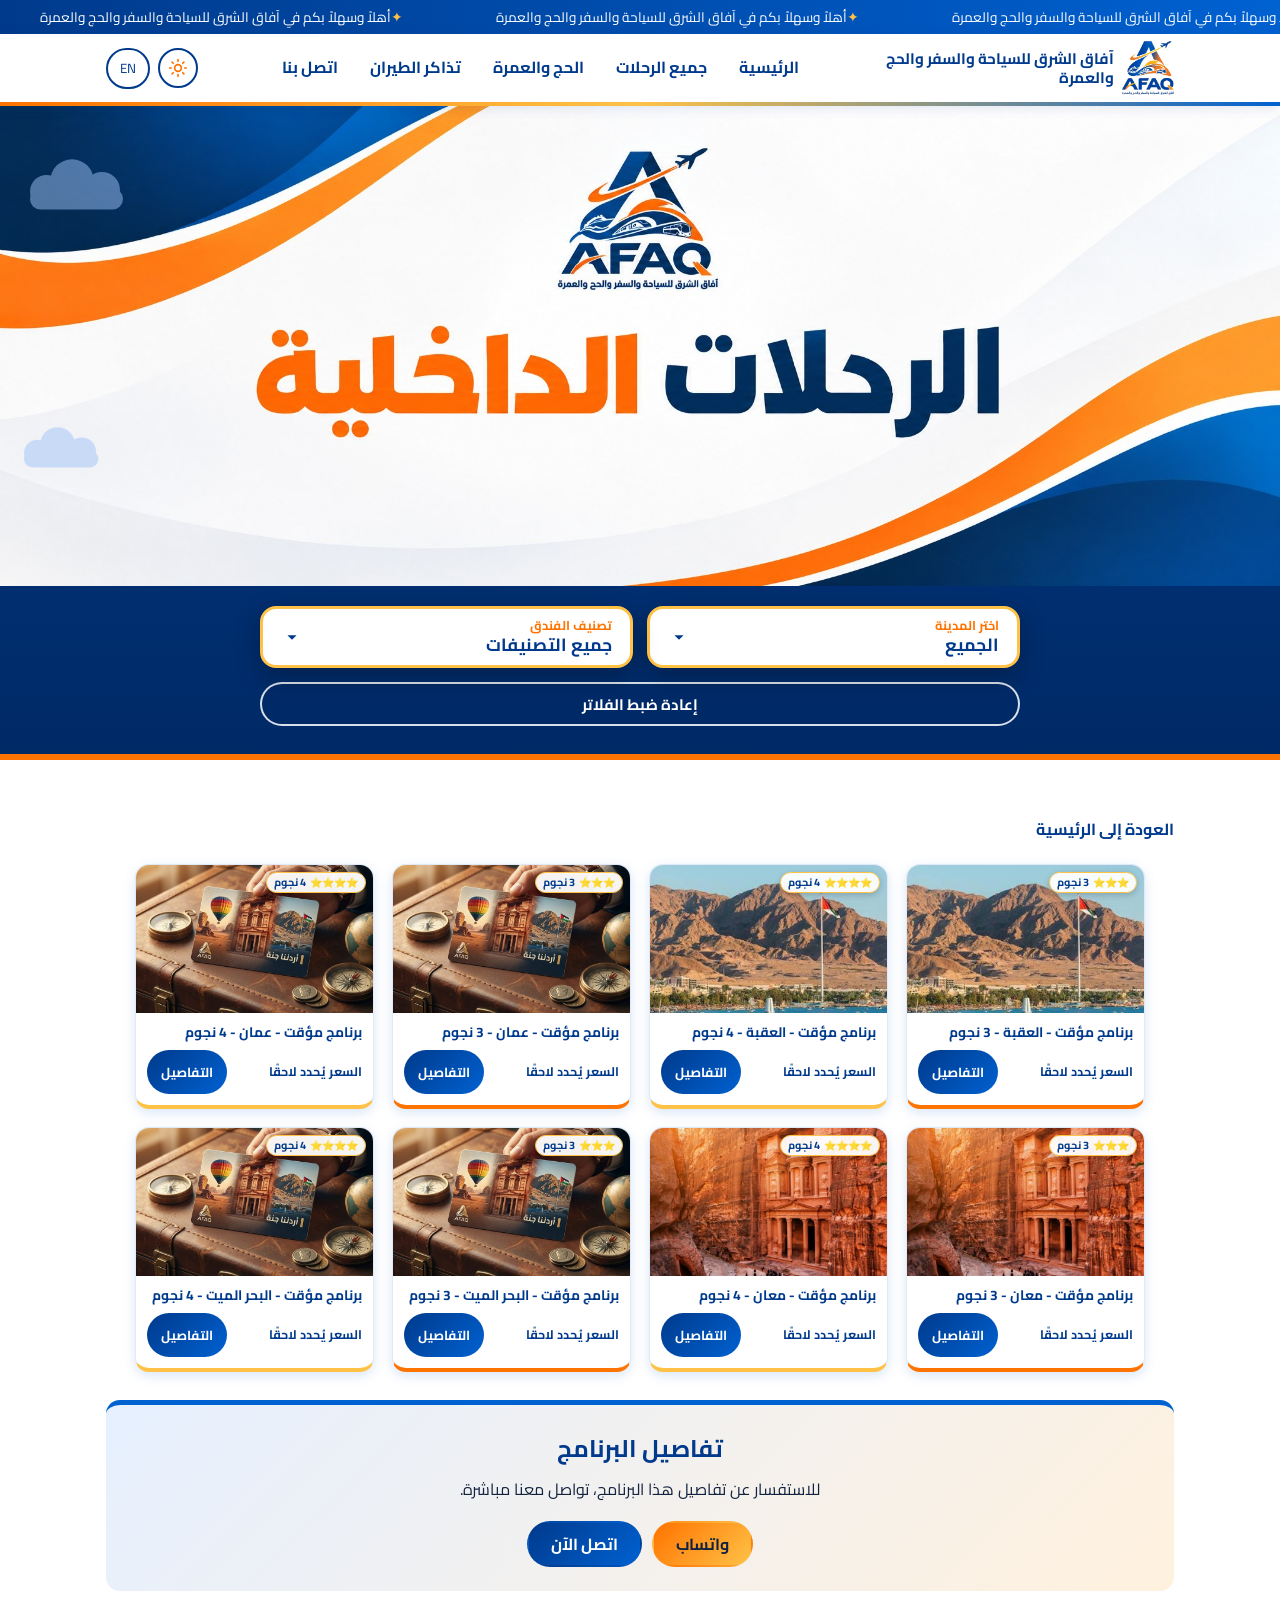
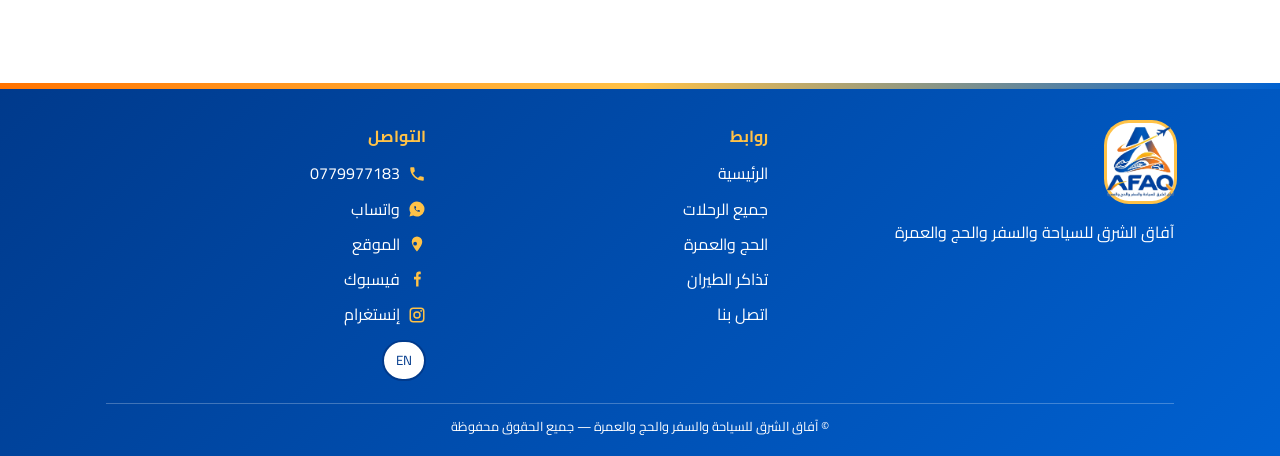
==== commit 0af85faa: "Update aqaba-overnight.html" ====
--- a/pages/aqaba-overnight.html
+++ b/pages/aqaba-overnight.html
@@ -18,7 +18,7 @@
 <link rel="stylesheet" href="../css/motion.css?v=2">
 </head>
 <body data-titlekey="c1" data-section="aqaba-overnight">
-<div class="ticker" role="marquee" aria-label="news"><div class="ticker-label" data-i18n="ticker_label">آخر الأخبار</div><div class="ticker-view"><div class="ticker-track" aria-live="off"><span data-i18n="ticker">أهلاً وسهلاً بكم في آفاق الشرق للسياحة والسفر والحج والعمرة</span><span data-i18n="ticker">أهلاً وسهلاً بكم في آفاق الشرق للسياحة والسفر والحج والعمرة</span><span data-i18n="ticker">أهلاً وسهلاً بكم في آفاق الشرق للسياحة والسفر والحج والعمرة</span><span data-i18n="ticker">أهلاً وسهلاً بكم في آفاق الشرق للسياحة والسفر والحج والعمرة</span><span data-i18n="ticker">أهلاً وسهلاً بكم في آفاق الشرق للسياحة والسفر والحج والعمرة</span><span data-i18n="ticker">أهلاً وسهلاً بكم في آفاق الشرق للسياحة والسفر والحج والعمرة</span><span data-i18n="ticker">أهلاً وسهلاً بكم في آفاق الشرق للسياحة والسفر والحج والعمرة</span><span data-i18n="ticker">أهلاً وسهلاً بكم في آفاق الشرق للسياحة والسفر والحج والعمرة</span><span data-i18n="ticker">أهلاً وسهلاً بكم في آفاق الشرق للسياحة والسفر والحج والعمرة</span><span data-i18n="ticker">أهلاً وسهلاً بكم في آفاق الشرق للسياحة والسفر والحج والعمرة</span><span data-i18n="ticker">أهلاً وسهلاً بكم في آفاق الشرق للسياحة والسفر والحج والعمرة</span><span data-i18n="ticker">أهلاً وسهلاً بكم في آفاق الشرق للسياحة والسفر والحج والعمرة</span></div></div></div>
+<div class="ticker" role="marquee" aria-label="news"><div class="ticker-view"><div class="ticker-track" aria-live="off"><span data-i18n="ticker">أهلاً وسهلاً بكم في آفاق الشرق للسياحة والسفر والحج والعمرة</span><span data-i18n="ticker">أهلاً وسهلاً بكم في آفاق الشرق للسياحة والسفر والحج والعمرة</span><span data-i18n="ticker">أهلاً وسهلاً بكم في آفاق الشرق للسياحة والسفر والحج والعمرة</span><span data-i18n="ticker">أهلاً وسهلاً بكم في آفاق الشرق للسياحة والسفر والحج والعمرة</span><span data-i18n="ticker">أهلاً وسهلاً بكم في آفاق الشرق للسياحة والسفر والحج والعمرة</span><span data-i18n="ticker">أهلاً وسهلاً بكم في آفاق الشرق للسياحة والسفر والحج والعمرة</span><span data-i18n="ticker">أهلاً وسهلاً بكم في آفاق الشرق للسياحة والسفر والحج والعمرة</span><span data-i18n="ticker">أهلاً وسهلاً بكم في آفاق الشرق للسياحة والسفر والحج والعمرة</span><span data-i18n="ticker">أهلاً وسهلاً بكم في آفاق الشرق للسياحة والسفر والحج والعمرة</span><span data-i18n="ticker">أهلاً وسهلاً بكم في آفاق الشرق للسياحة والسفر والحج والعمرة</span><span data-i18n="ticker">أهلاً وسهلاً بكم في آفاق الشرق للسياحة والسفر والحج والعمرة</span><span data-i18n="ticker">أهلاً وسهلاً بكم في آفاق الشرق للسياحة والسفر والحج والعمرة</span></div></div></div>
 <header class="nav"><div class="container">
 <a class="nav-logo" href="../index.html" aria-label="Afaq"><img src="../assets/logo/afaq-logo.png" alt="Afaq"><span class="brand-name" data-i18n="company">آفاق الشرق للسياحة والسفر والحج والعمرة</span></a>
 <nav class="nav-links" id="menu" aria-label="main">
